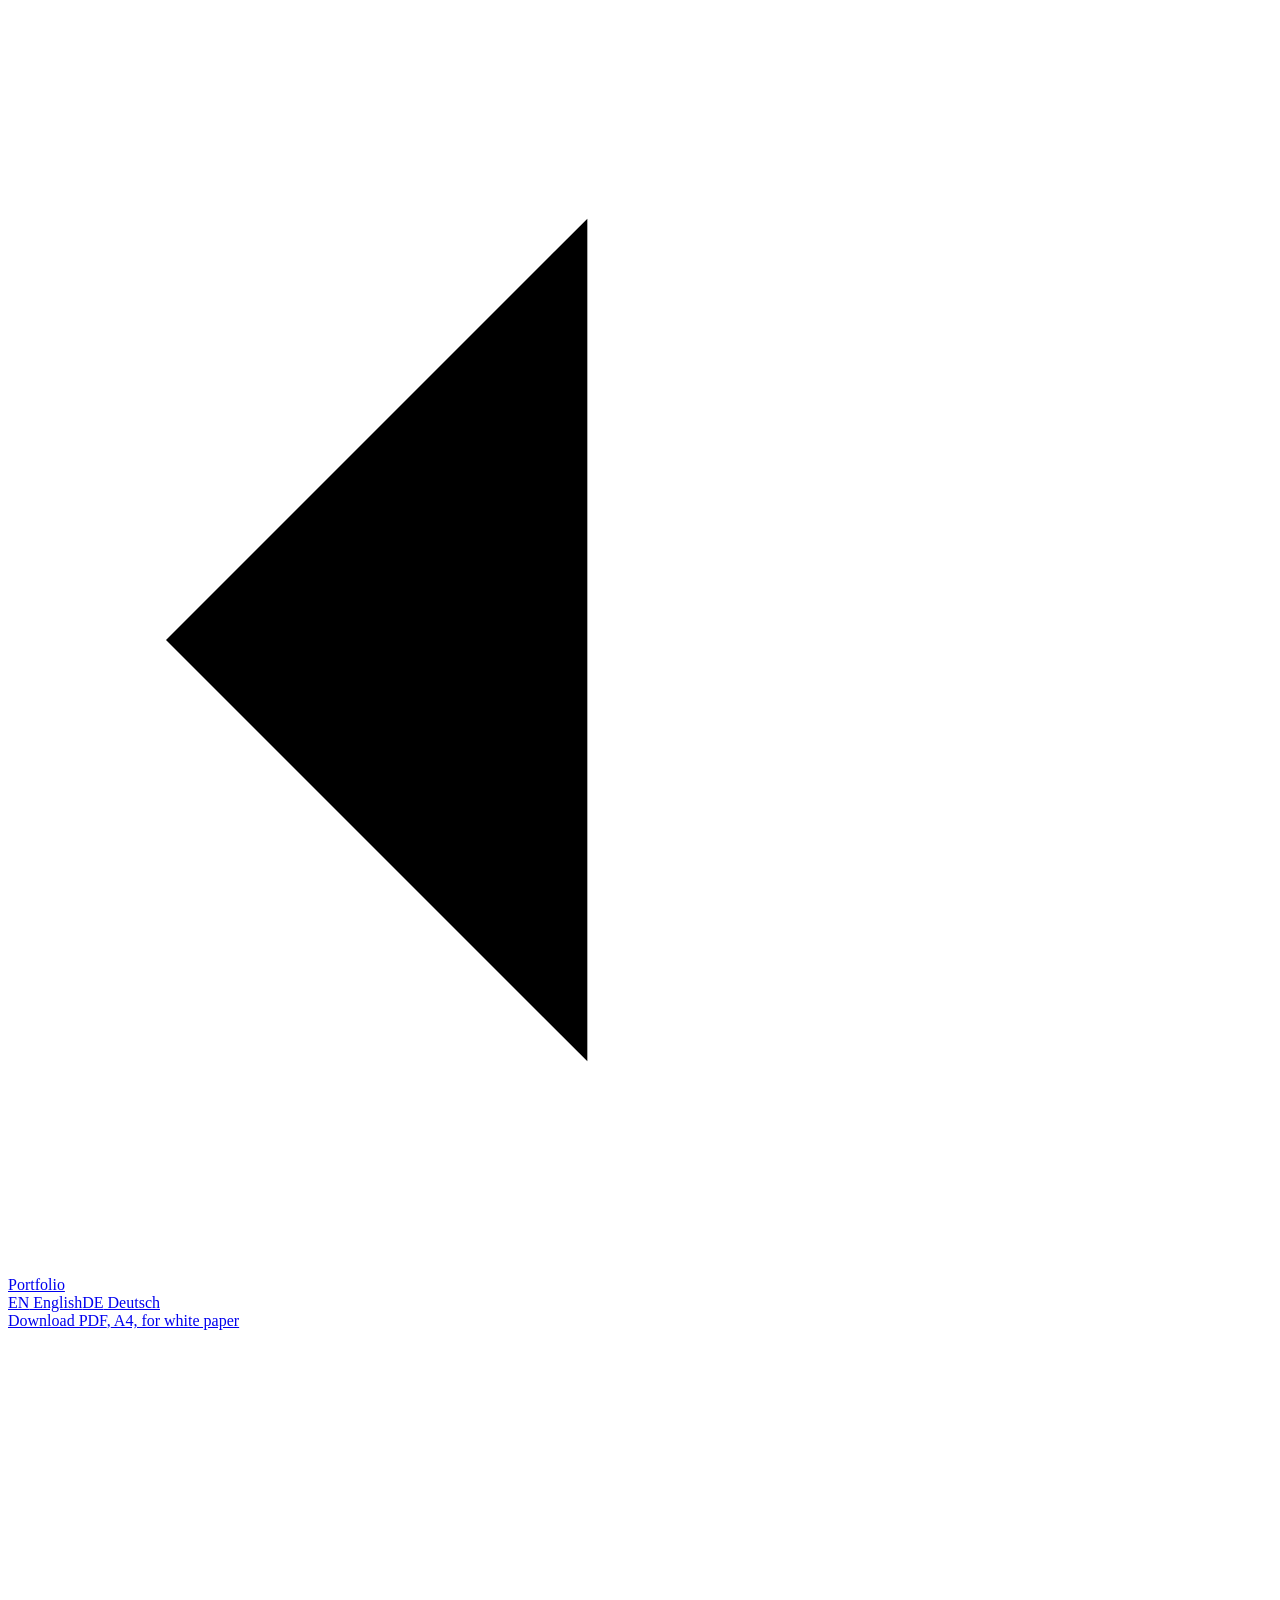
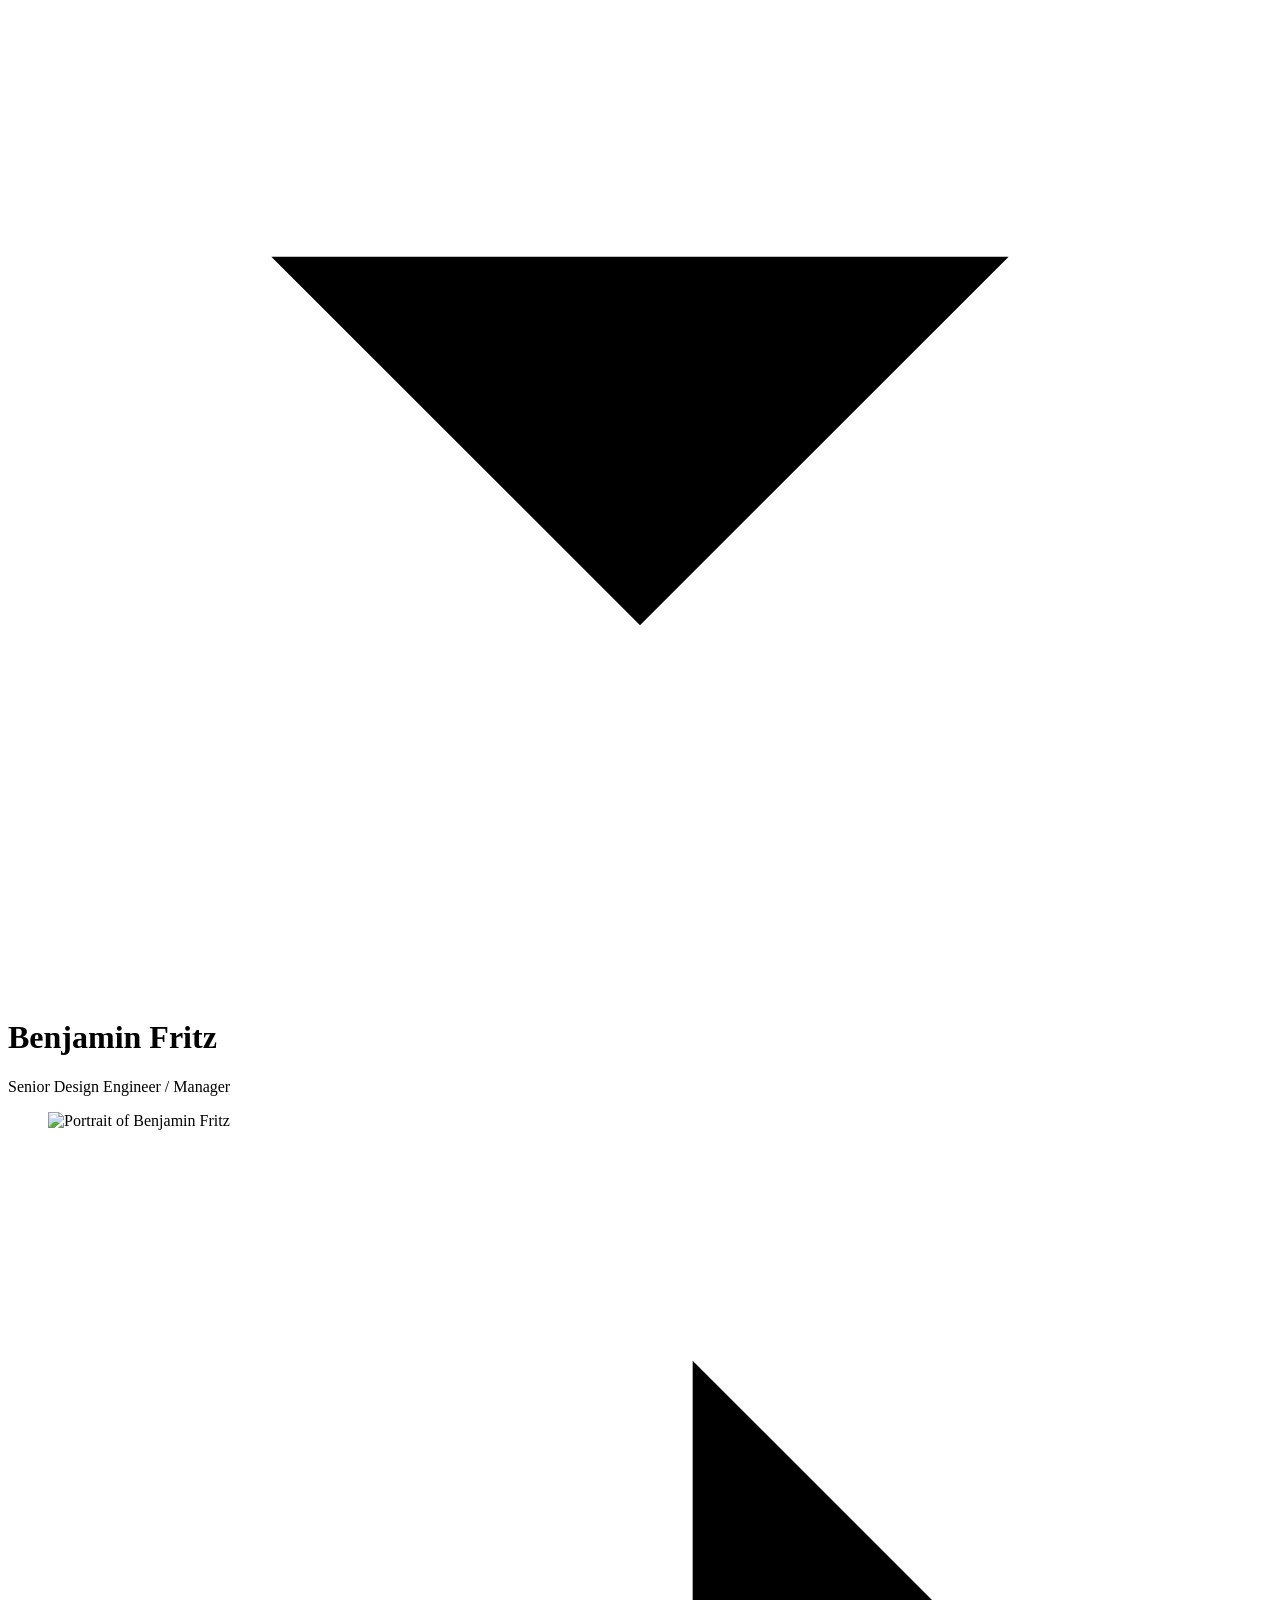
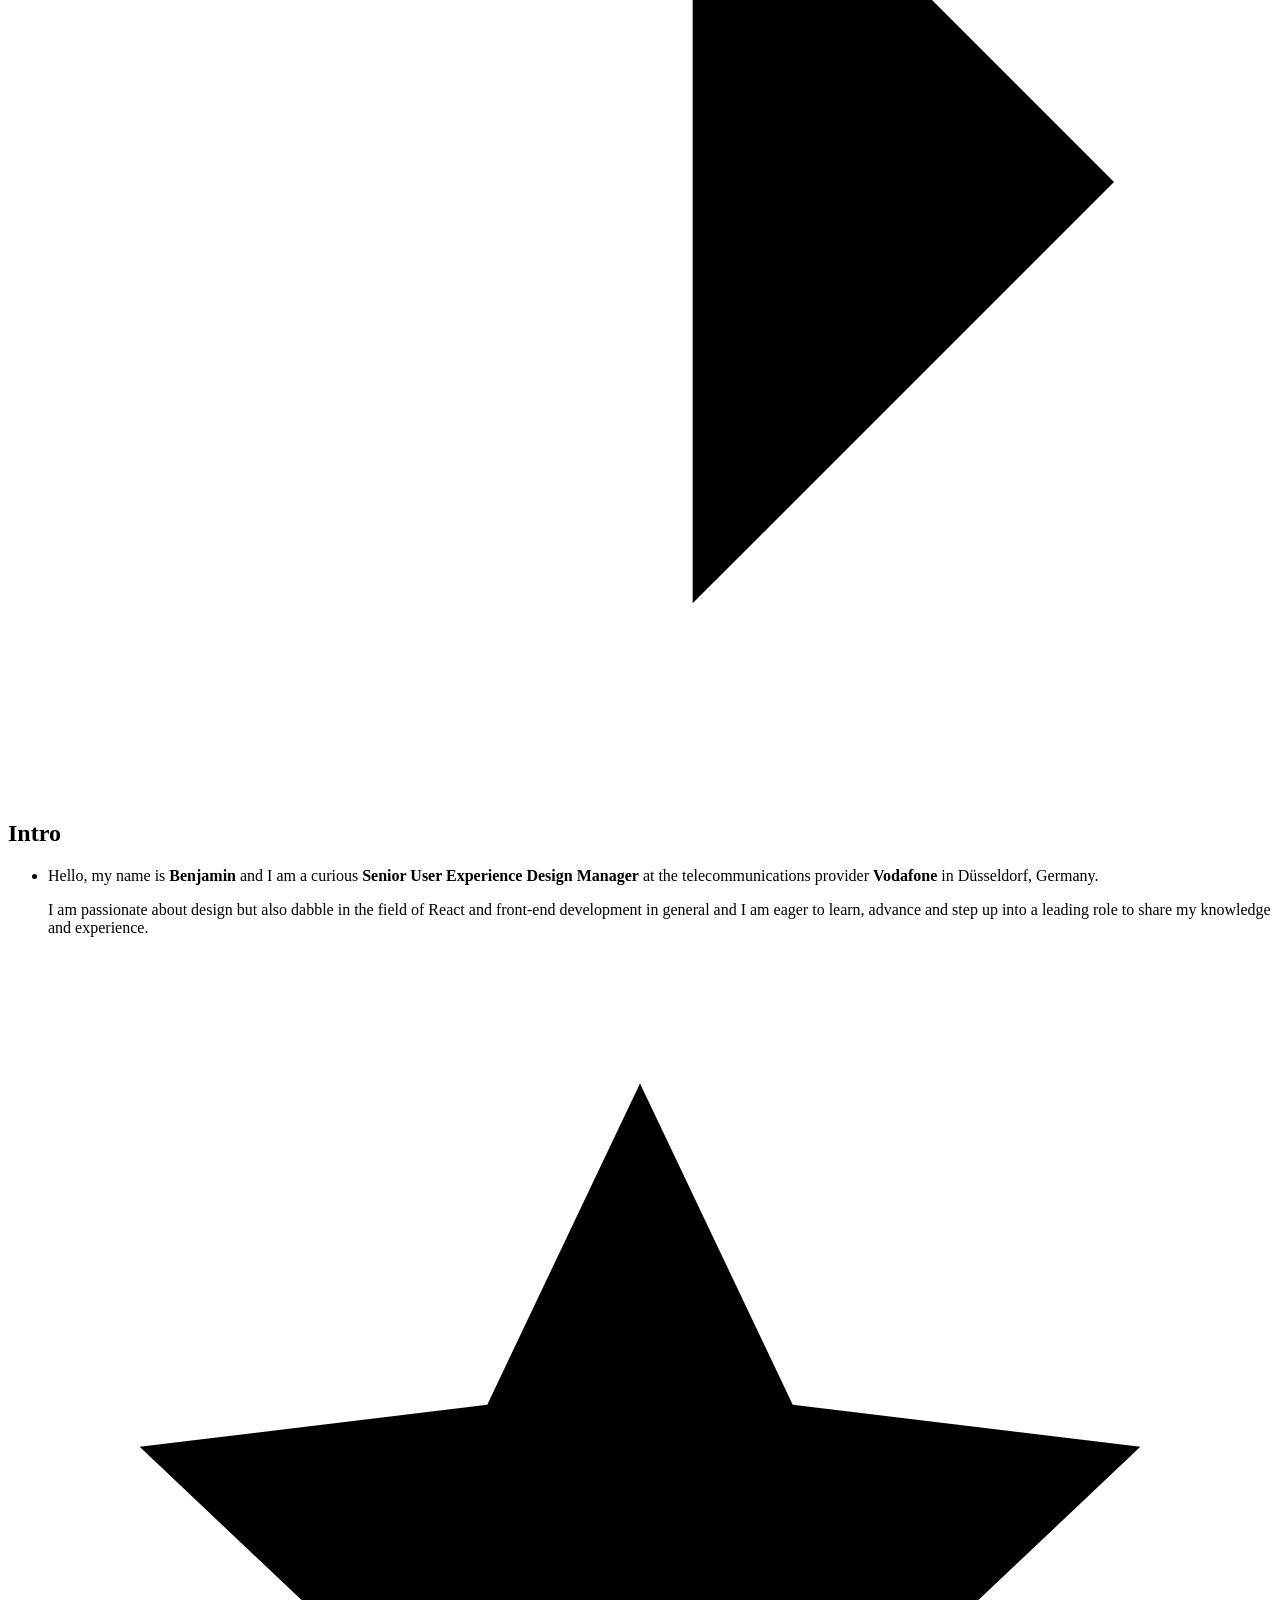
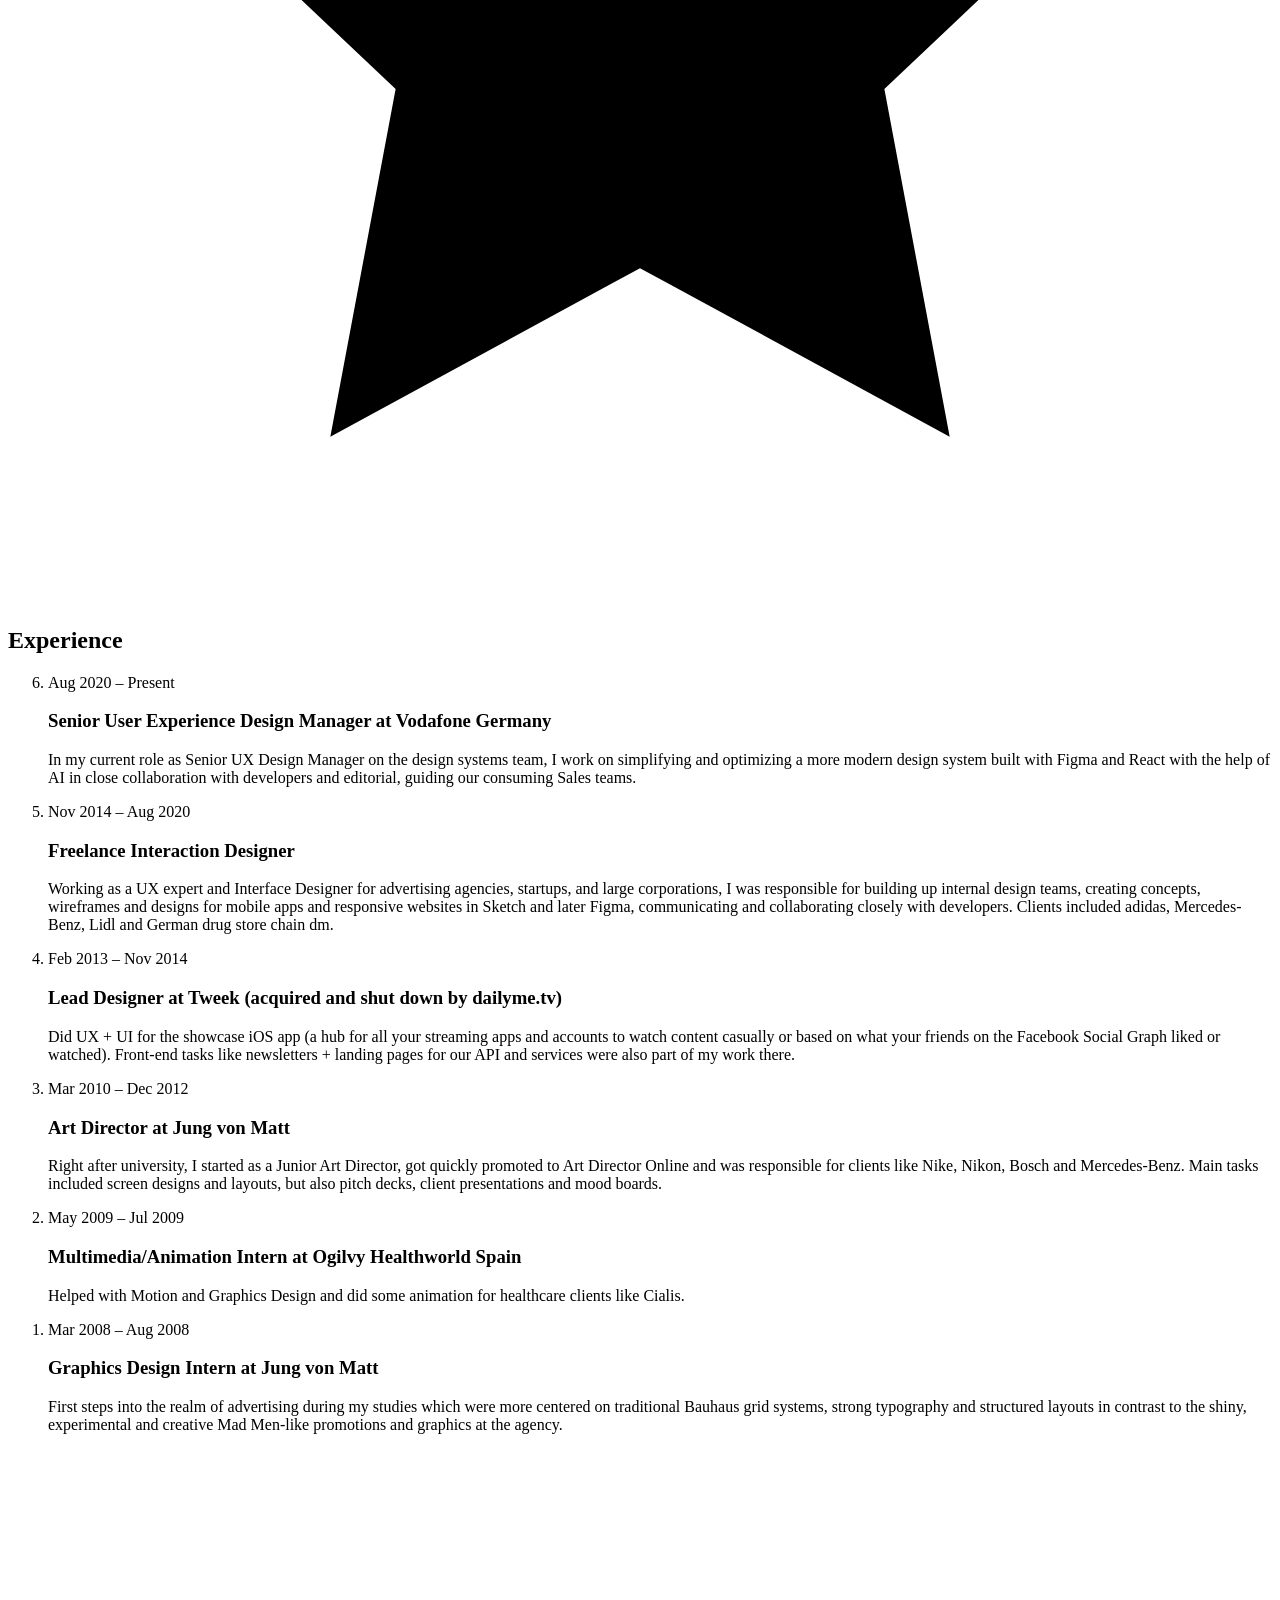
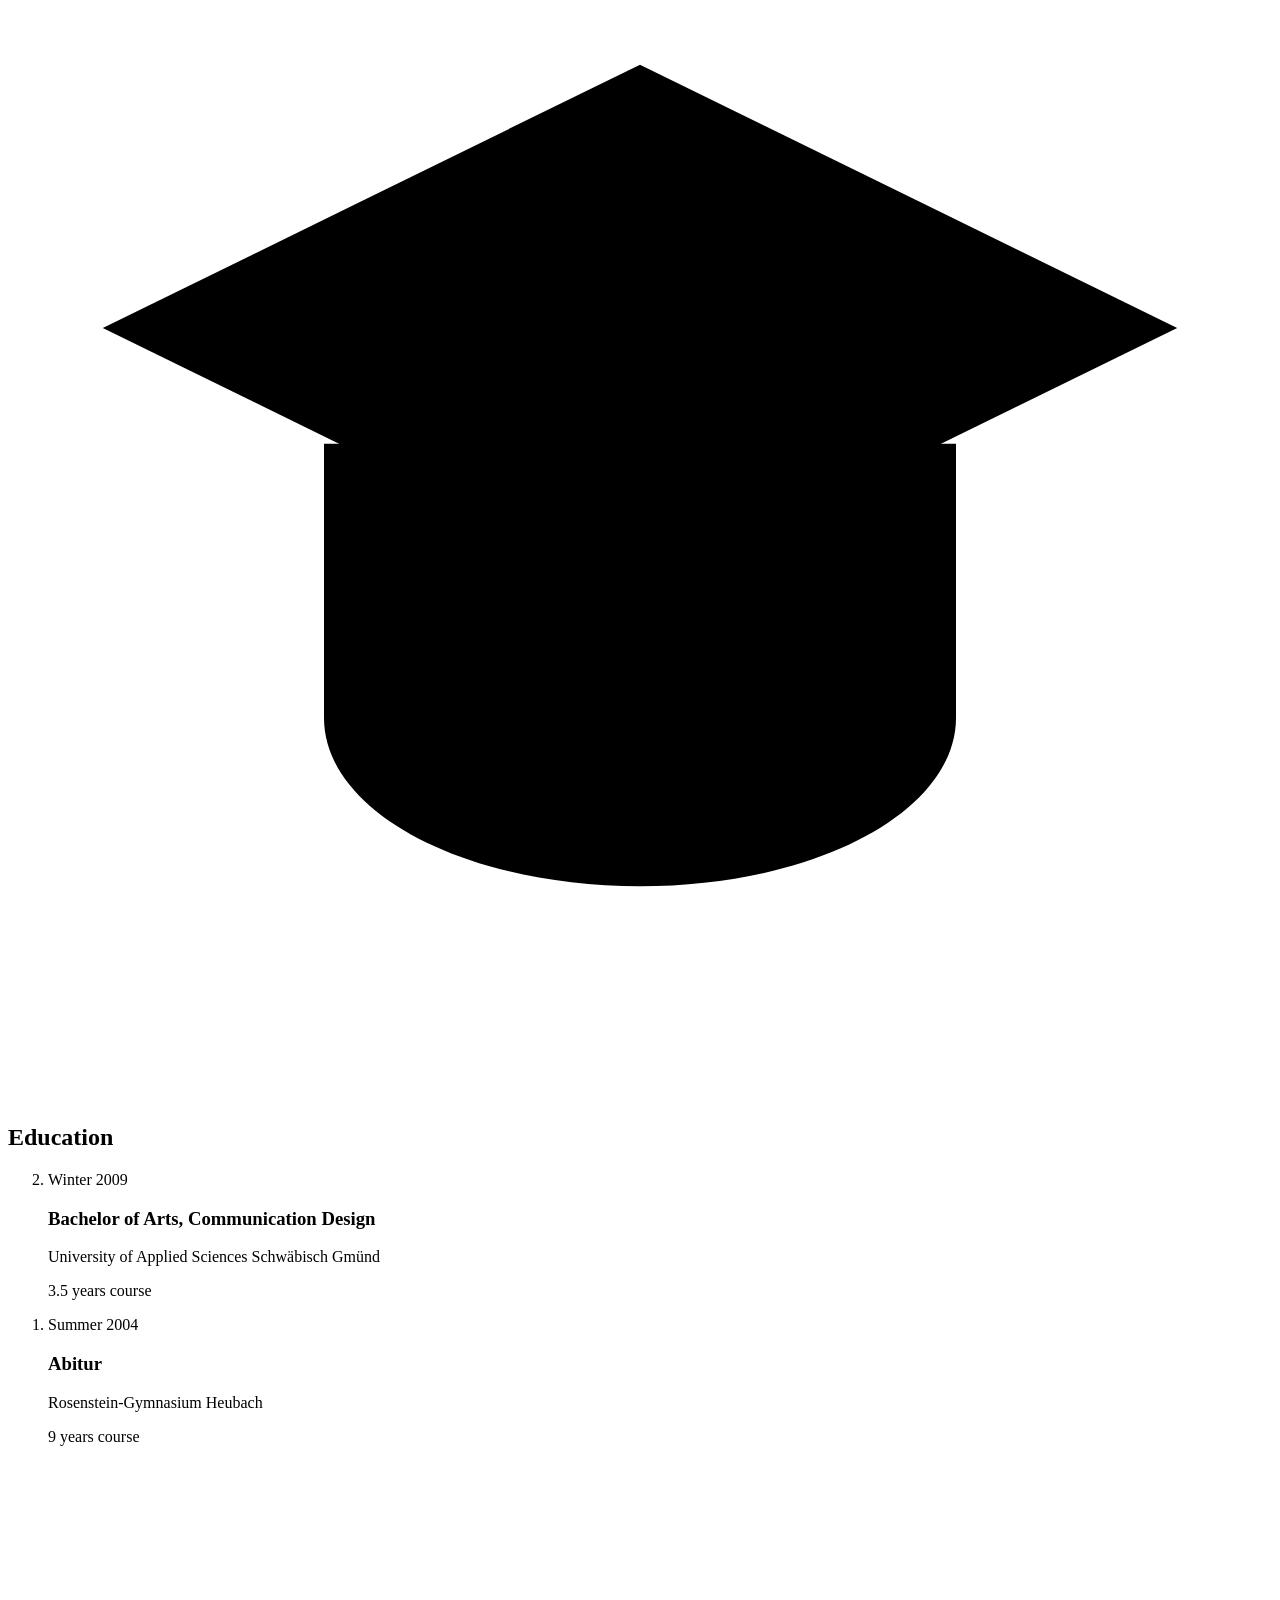
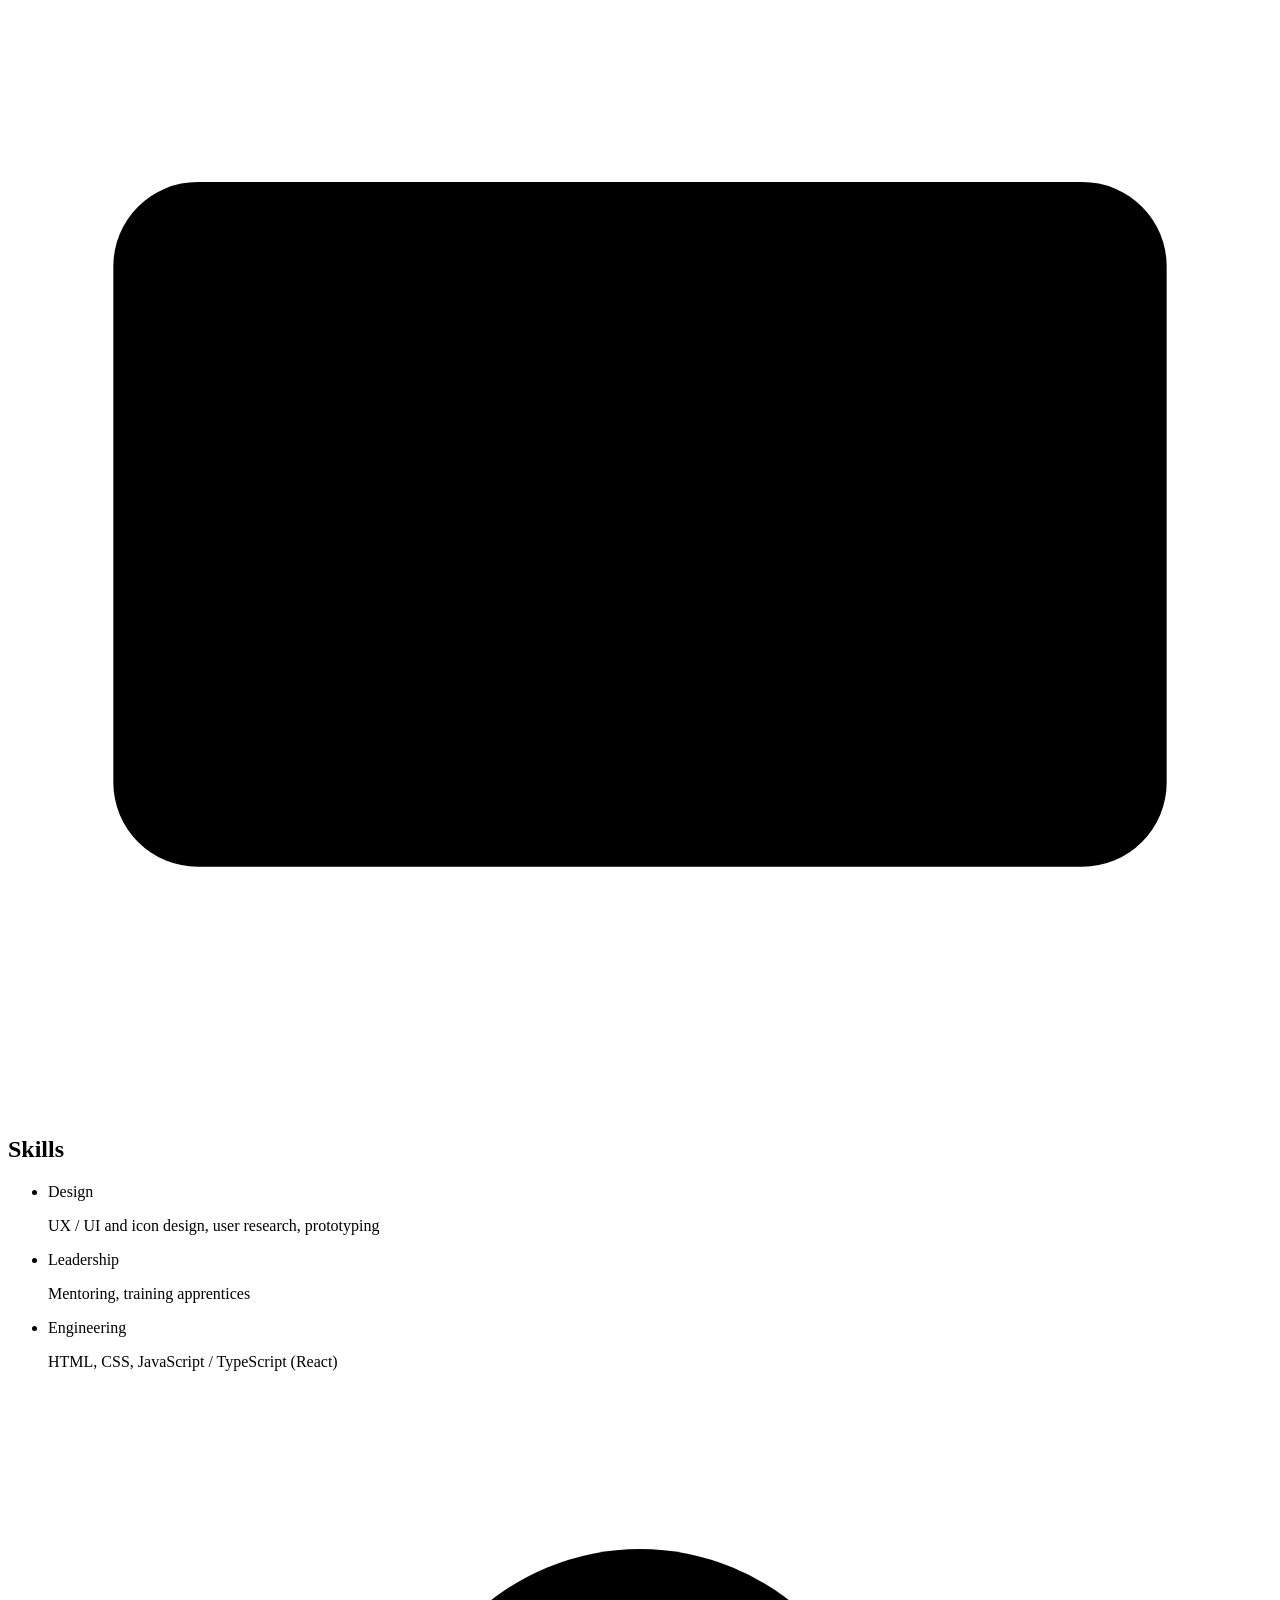
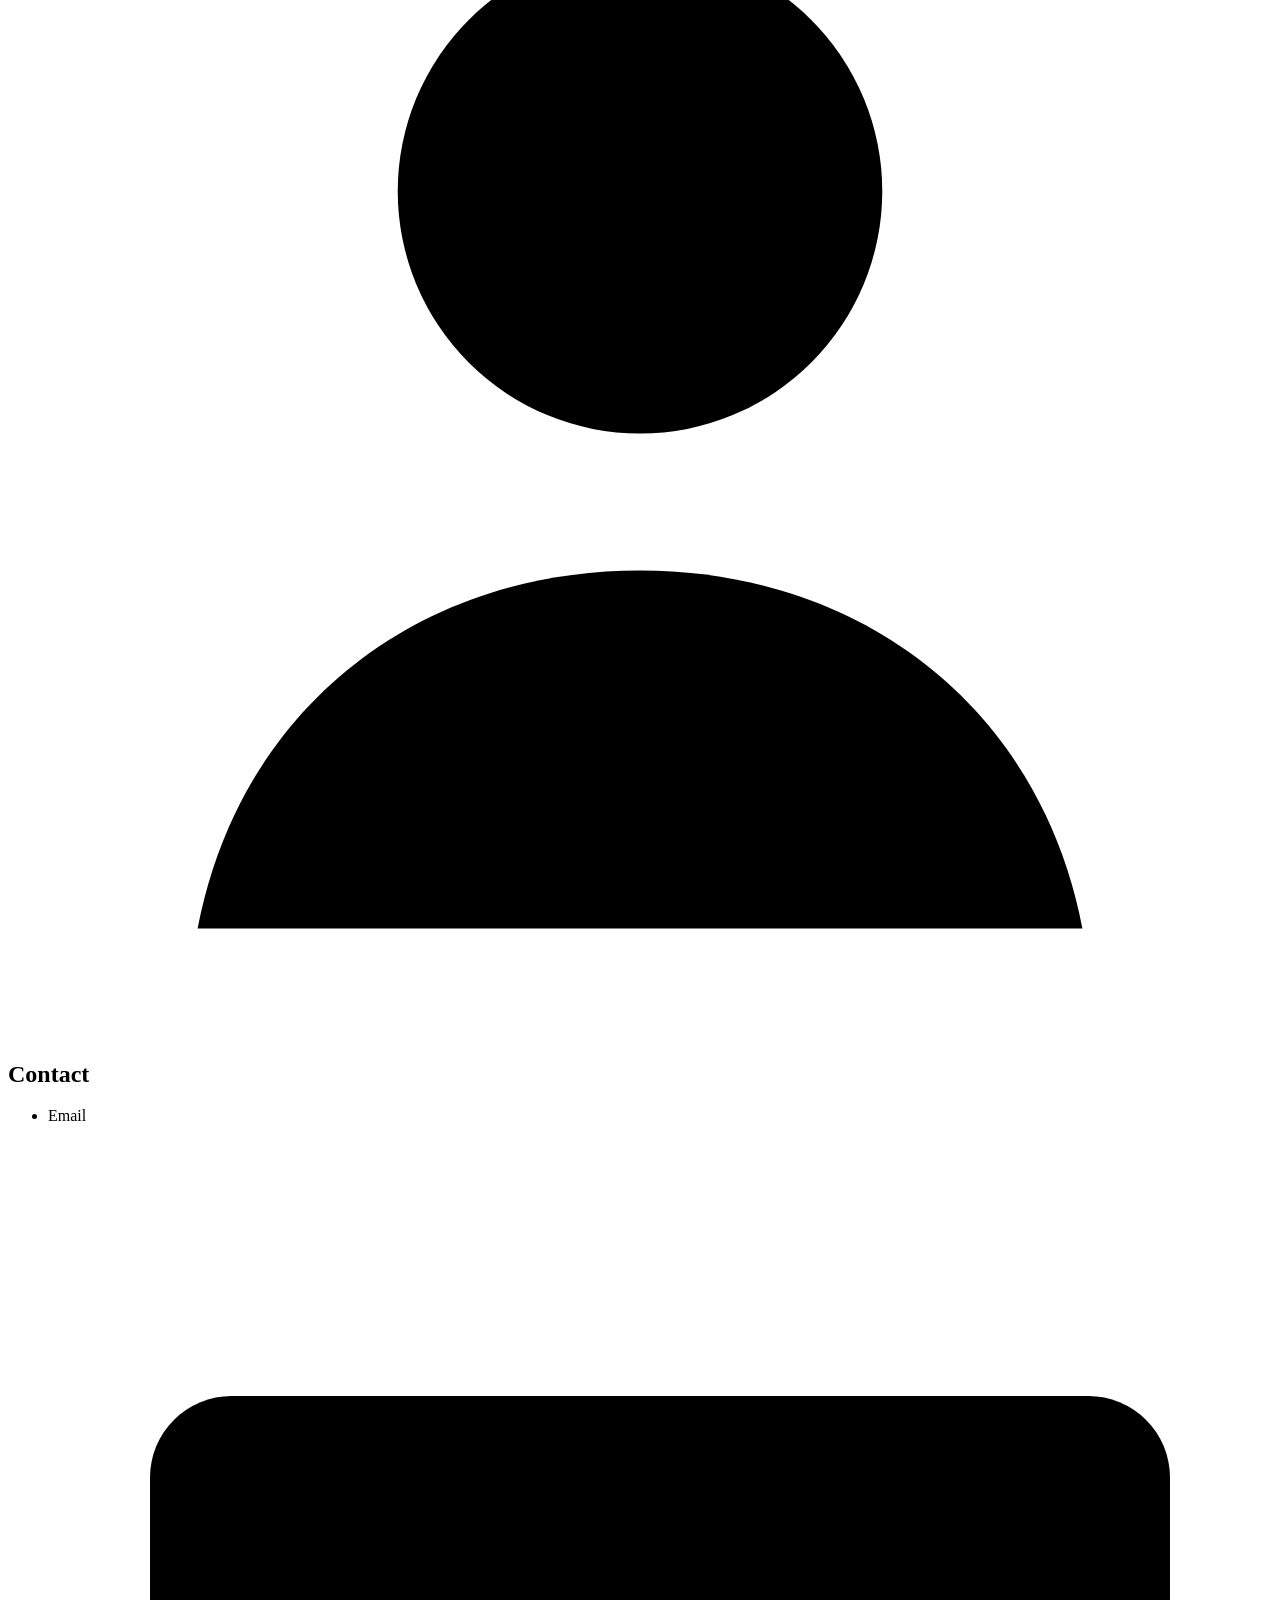
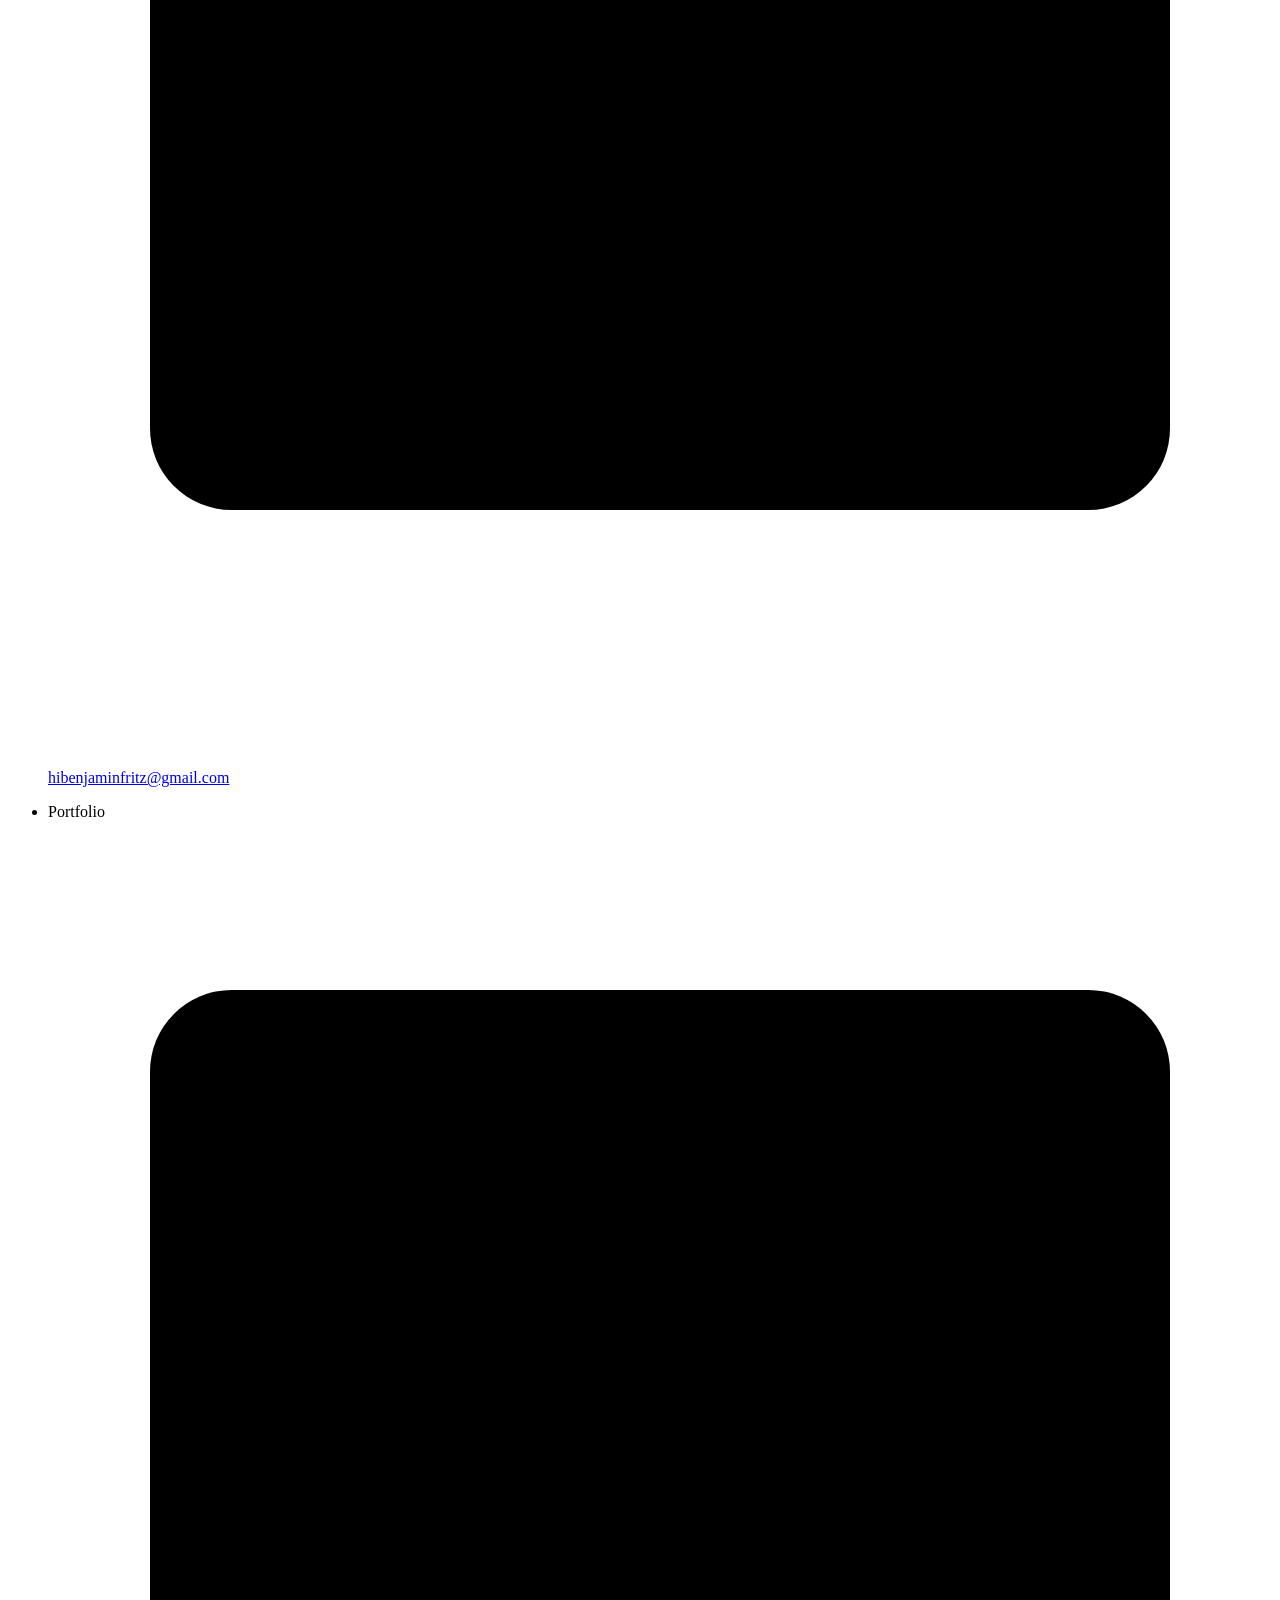
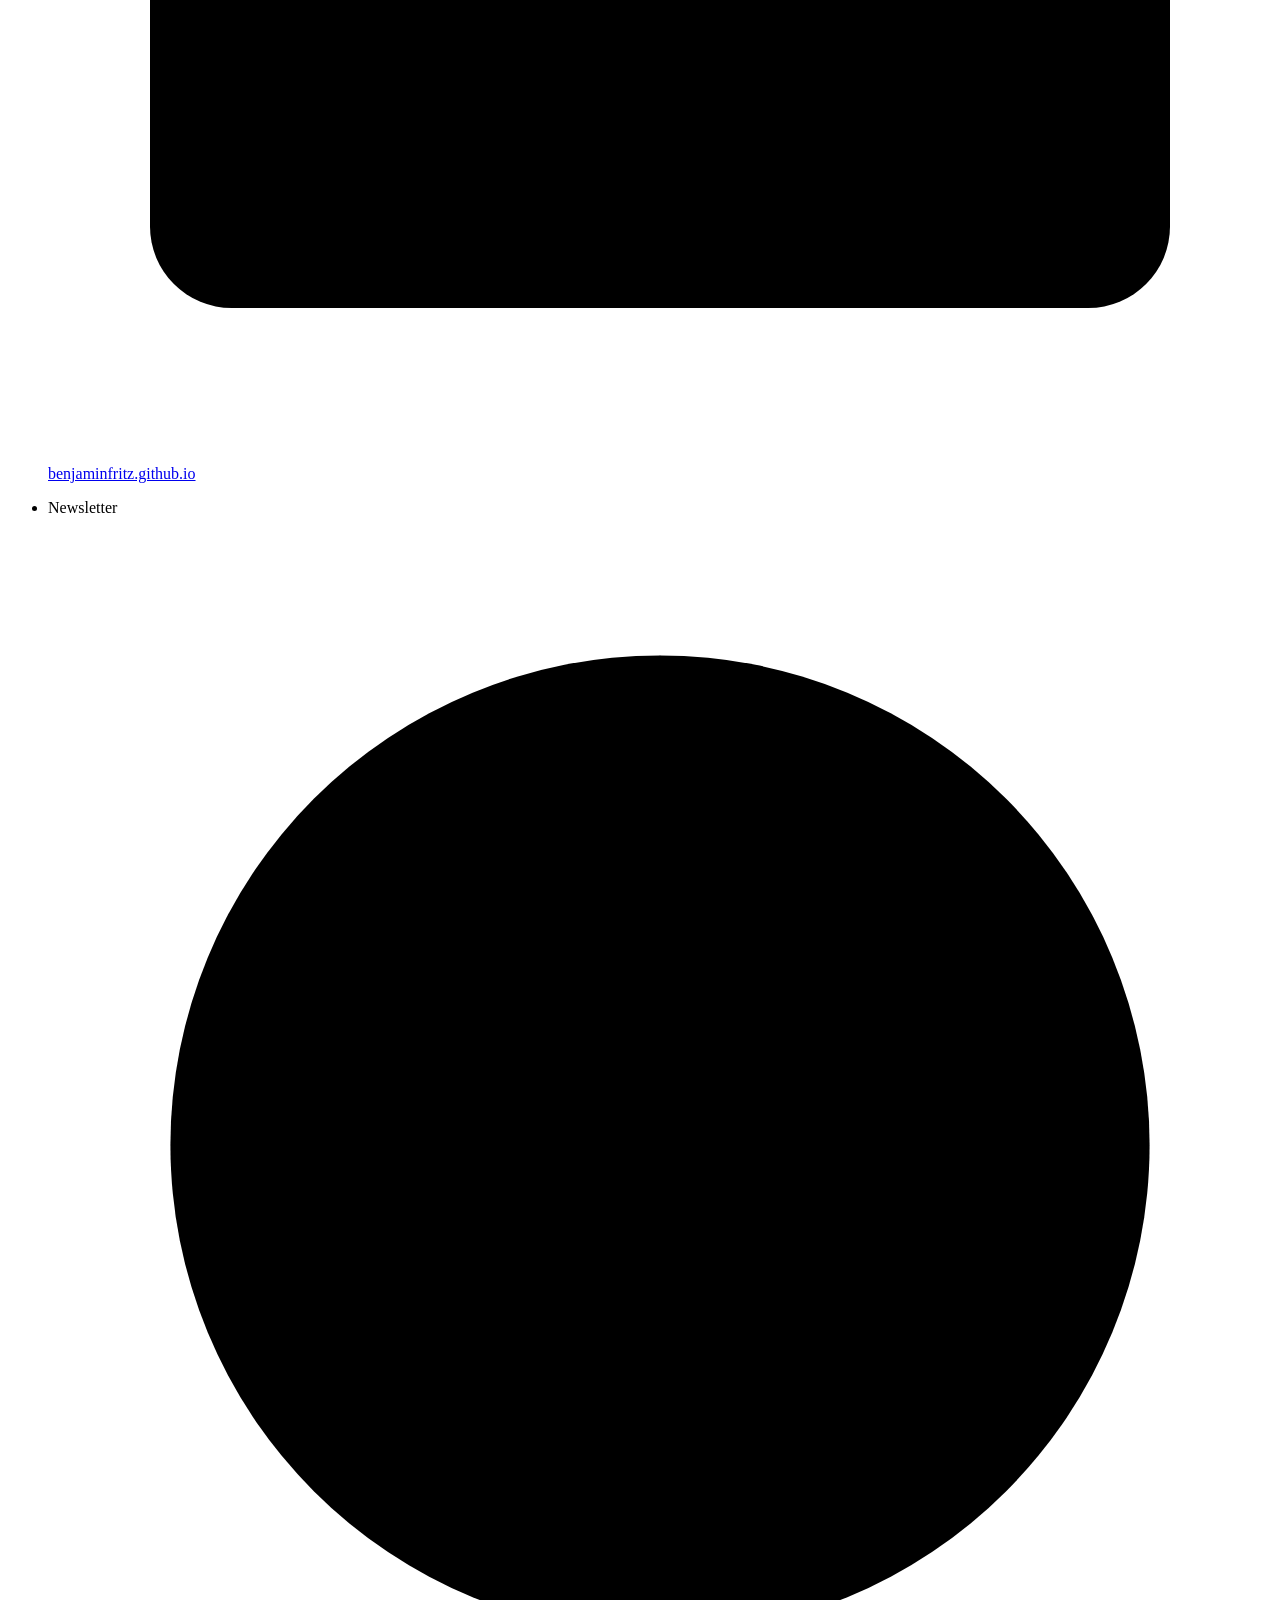
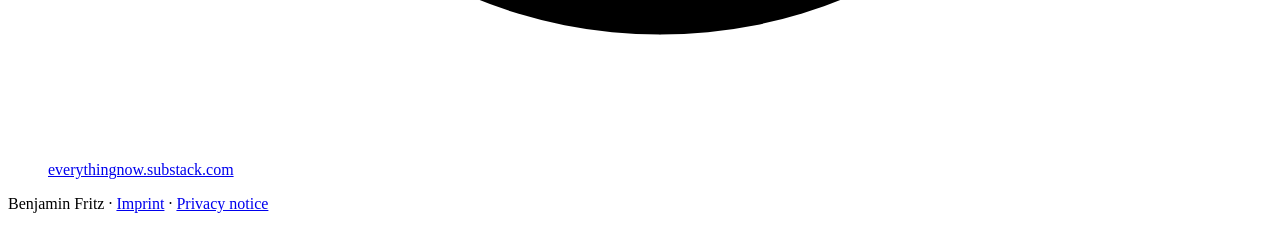
==== cv/index.html @ 84917ca4 "Add a Content-Security-Policy to every page From portfolio 59d4605." ====
<!doctype html>
<html lang="en">
<head>
<meta charset="utf-8">
<meta name="viewport" content="width=device-width, initial-scale=1">
<meta http-equiv="Content-Security-Policy" content="default-src 'self'; style-src 'self' 'unsafe-inline'; img-src 'self' data:; object-src 'none'; base-uri 'self'; form-action 'self'">
<title>Benjamin Fritz, CV</title>
<meta name="description" content="CV of Benjamin Fritz, Senior Design Engineer / Manager.">
<meta name="theme-color" content="#060606">
<link rel="icon" href="../shared/icons/favicon-32.png" sizes="32x32" type="image/png">
<link rel="icon" href="../shared/icons/favicon.svg" type="image/svg+xml">
<link rel="apple-touch-icon" href="../shared/icons/apple-touch-icon.png">
<link rel="preload" href="../shared/fonts/FunnelDisplay.woff2" as="font" type="font/woff2" crossorigin>
<link rel="stylesheet" href="cv.css">
<link rel="alternate" hreflang="en" href="./">
<link rel="alternate" hreflang="de" href="de/">
</head>
<body>
<header>
  <div class="top">
    <a class="back" href="../"><svg class="i" viewBox="0 0 12 12" aria-hidden="true"><path d="M10.5 6h-9M5.5 2l-4 4 4 4"/></svg>Portfolio</a>
    <div class="tools">
      <nav class="lang" aria-label="Language"><a href="./" aria-current="page">EN<span class="sr-only"> English</span></a><a href="de/" hreflang="de" lang="de">DE<span class="sr-only"> Deutsch</span></a></nav>
      <a class="pdf" href="benjamin-fritz-cv.pdf" download="Benjamin-Fritz-CV.pdf" type="application/pdf">Download PDF<span class="pdf-size"><span class="sr-only">,</span> A4, for white paper</span><svg class="i" viewBox="0 0 12 12" aria-hidden="true"><path d="M6 1.5v7M2.5 5l3.5 3.5L9.5 5M1.5 10.5h9"/></svg></a>
    </div>
  </div>
  <div class="head">
    <div>
      <h1>Benjamin Fritz</h1>
      <p class="role">Senior Design Engineer / Manager</p>
    </div>
    <figure class="portrait"><img src="../shared/portrait.jpg" width="1400" height="875" alt="Portrait of Benjamin Fritz"></figure>
  </div>
</header>

<main>
  <section class="sec intro" aria-labelledby="t-intro">
    <h2 id="t-intro"><svg class="i" viewBox="0 0 12 12" aria-hidden="true"><path d="M1.5 6h9M6.5 2l4 4-4 4"/></svg>Intro</h2>
    <ul class="rows" role="list">
      <li><div class="what">
        <p>Hello, my name is <strong>Benjamin</strong> and I am a curious <strong>Senior User Experience Design Manager</strong> at the telecommunications provider <strong>Vodafone</strong> in Düsseldorf, Germany.</p>
        <p>I am passionate about design but also dabble in the field of React and front-end development in general and I am eager to learn, advance and step up into a leading role to share my knowledge and experience.</p>
      </div></li>
    </ul>
  </section>

  <section class="sec" aria-labelledby="t-exp">
    <h2 id="t-exp"><svg class="i" viewBox="0 0 12 12" aria-hidden="true"><path d="M6 1.2l1.45 3.05 3.3.4-2.43 2.3.62 3.3L6 8.65 3.06 10.25l.62-3.3L1.25 4.65l3.3-.4z"/></svg>Experience</h2>
    <ol class="rows" role="list" reversed>
      <li>
        <p class="when"><time datetime="2020-08">Aug 2020</time> – Present</p>
        <div class="what">
          <h3>Senior User Experience Design Manager <span class="at">at Vodafone Germany</span></h3>
          <p>In my current role as Senior UX Design Manager on the design systems team, I work on simplifying and optimizing a more modern design system built with Figma and React with the help of AI in close collaboration with developers and editorial, guiding our consuming Sales teams.</p>
        </div>
      </li>
      <li>
        <p class="when"><time datetime="2014-11">Nov 2014</time> – <time datetime="2020-08">Aug 2020</time></p>
        <div class="what">
          <h3>Freelance Interaction Designer</h3>
          <p>Working as a UX expert and Interface Designer for advertising agencies, startups, and large corporations, I was responsible for building up internal design teams, creating concepts, wireframes and designs for mobile apps and responsive websites in Sketch and later Figma, communicating and collaborating closely with developers. Clients included adidas, Mercedes-Benz, Lidl and German drug store chain dm.</p>
        </div>
      </li>
      <li>
        <p class="when"><time datetime="2013-02">Feb 2013</time> – <time datetime="2014-11">Nov 2014</time></p>
        <div class="what">
          <h3>Lead Designer <span class="at">at Tweek (acquired and shut down by dailyme.tv)</span></h3>
          <p>Did UX + UI for the showcase iOS app (a hub for all your streaming apps and accounts to watch content casually or based on what your friends on the Facebook Social Graph liked or watched). Front-end tasks like newsletters + landing pages for our API and services were also part of my work there.</p>
        </div>
      </li>
      <li>
        <p class="when"><time datetime="2010-03">Mar 2010</time> – <time datetime="2012-12">Dec 2012</time></p>
        <div class="what">
          <h3>Art Director <span class="at">at Jung von Matt</span></h3>
          <p>Right after university, I started as a Junior Art Director, got quickly promoted to Art Director Online and was responsible for clients like Nike, Nikon, Bosch and Mercedes-Benz. Main tasks included screen designs and layouts, but also pitch decks, client presentations and mood boards.</p>
        </div>
      </li>
      <li>
        <p class="when"><time datetime="2009-05">May 2009</time> – <time datetime="2009-07">Jul 2009</time></p>
        <div class="what">
          <h3>Multimedia/Animation Intern <span class="at">at Ogilvy Healthworld Spain</span></h3>
          <p>Helped with Motion and Graphics Design and did some animation for healthcare clients like Cialis.</p>
        </div>
      </li>
      <li>
        <p class="when"><time datetime="2008-03">Mar 2008</time> – <time datetime="2008-08">Aug 2008</time></p>
        <div class="what">
          <h3>Graphics Design Intern <span class="at">at Jung von Matt</span></h3>
          <p>First steps into the realm of advertising during my studies which were more centered on traditional Bauhaus grid systems, strong typography and structured layouts in contrast to the shiny, experimental and creative Mad Men-like promotions and graphics at the agency.</p>
        </div>
      </li>
    </ol>
  </section>

  <section class="sec" aria-labelledby="t-edu">
    <h2 id="t-edu"><svg class="i" viewBox="0 0 12 12" aria-hidden="true"><path d="M.9 4.5L6 2l5.1 2.5L6 7z"/><path d="M3 5.6v2.6c0 .9 1.35 1.6 3 1.6s3-.7 3-1.6V5.6M11.1 4.5v3"/></svg>Education</h2>
    <ol class="rows" role="list" reversed>
      <li>
        <p class="when"><time datetime="2009">Winter 2009</time></p>
        <div class="what">
          <h3>Bachelor of Arts, Communication Design</h3>
          <p>University of Applied Sciences Schwäbisch Gmünd</p>
          <p class="note">3.5 years course</p>
        </div>
      </li>
      <li>
        <p class="when"><time datetime="2004">Summer 2004</time></p>
        <div class="what">
          <h3 lang="de">Abitur</h3>
          <p>Rosenstein-Gymnasium Heubach</p>
          <p class="note">9 years course</p>
        </div>
      </li>
    </ol>
  </section>

  <section class="sec" aria-labelledby="t-skills">
    <h2 id="t-skills"><svg class="i" viewBox="0 0 12 12" aria-hidden="true"><rect x="1" y="3" width="10" height="6.5" rx=".8"/><path d="M3 5h.01M5 5h.01M7 5h.01M9 5h.01M4 7.4h4"/></svg>Skills</h2>
    <ul class="rows" role="list">
      <li><p class="when">Design</p><p class="what">UX / UI and icon design, user research, prototyping</p></li>
      <li><p class="when">Leadership</p><p class="what">Mentoring, training apprentices</p></li>
      <li><p class="when">Engineering</p><p class="what">HTML, CSS, JavaScript / TypeScript (React)</p></li>
    </ul>
  </section>

  <section class="sec contact" aria-labelledby="t-contact">
    <h2 id="t-contact"><svg class="i" viewBox="0 0 12 12" aria-hidden="true"><circle cx="6" cy="3.8" r="2.3"/><path d="M1.8 10.8c.4-2.1 2.1-3.4 4.2-3.4s3.8 1.3 4.2 3.4"/></svg>Contact</h2>
    <ul class="rows" role="list">
      <li><p class="when">Email</p><p class="what"><a href="mailto:hibenjaminfritz@gmail.com"><svg class="i" viewBox="0 0 12 12" aria-hidden="true"><rect x="1" y="2.5" width="10" height="7" rx=".8"/><path d="M1.4 3.1L6 6.6l4.6-3.5"/></svg>hibenjaminfritz@gmail.com</a></p></li>
      <li><p class="when">Portfolio</p><p class="what"><a href="https://benjaminfritz.github.io/" rel="me"><svg class="i" viewBox="0 0 12 12" aria-hidden="true"><rect x="1" y="1.5" width="10" height="9" rx=".8"/><path d="M1 4h10M3 2.75h.01M4.5 2.75h.01"/></svg>benjaminfritz.github.io</a></p></li>
      <li><p class="when">Newsletter</p><p class="what"><a href="https://everythingnow.substack.com" rel="me noopener"><svg class="i" viewBox="0 0 12 12" aria-hidden="true"><circle cx="6" cy="6" r="4.8"/><path d="M1.2 6h9.6M6 1.2c1.4 1.4 2 3 2 4.8s-.6 3.4-2 4.8M6 1.2C4.6 2.6 4 4.2 4 6s.6 3.4 2 4.8"/></svg>everythingnow.substack.com</a></p></li>
    </ul>
  </section>
</main>

<footer class="end"><p>Benjamin Fritz · <a href="../#imprint">Imprint</a> · <a href="../#privacy">Privacy notice</a></p></footer>
</body>
</html>
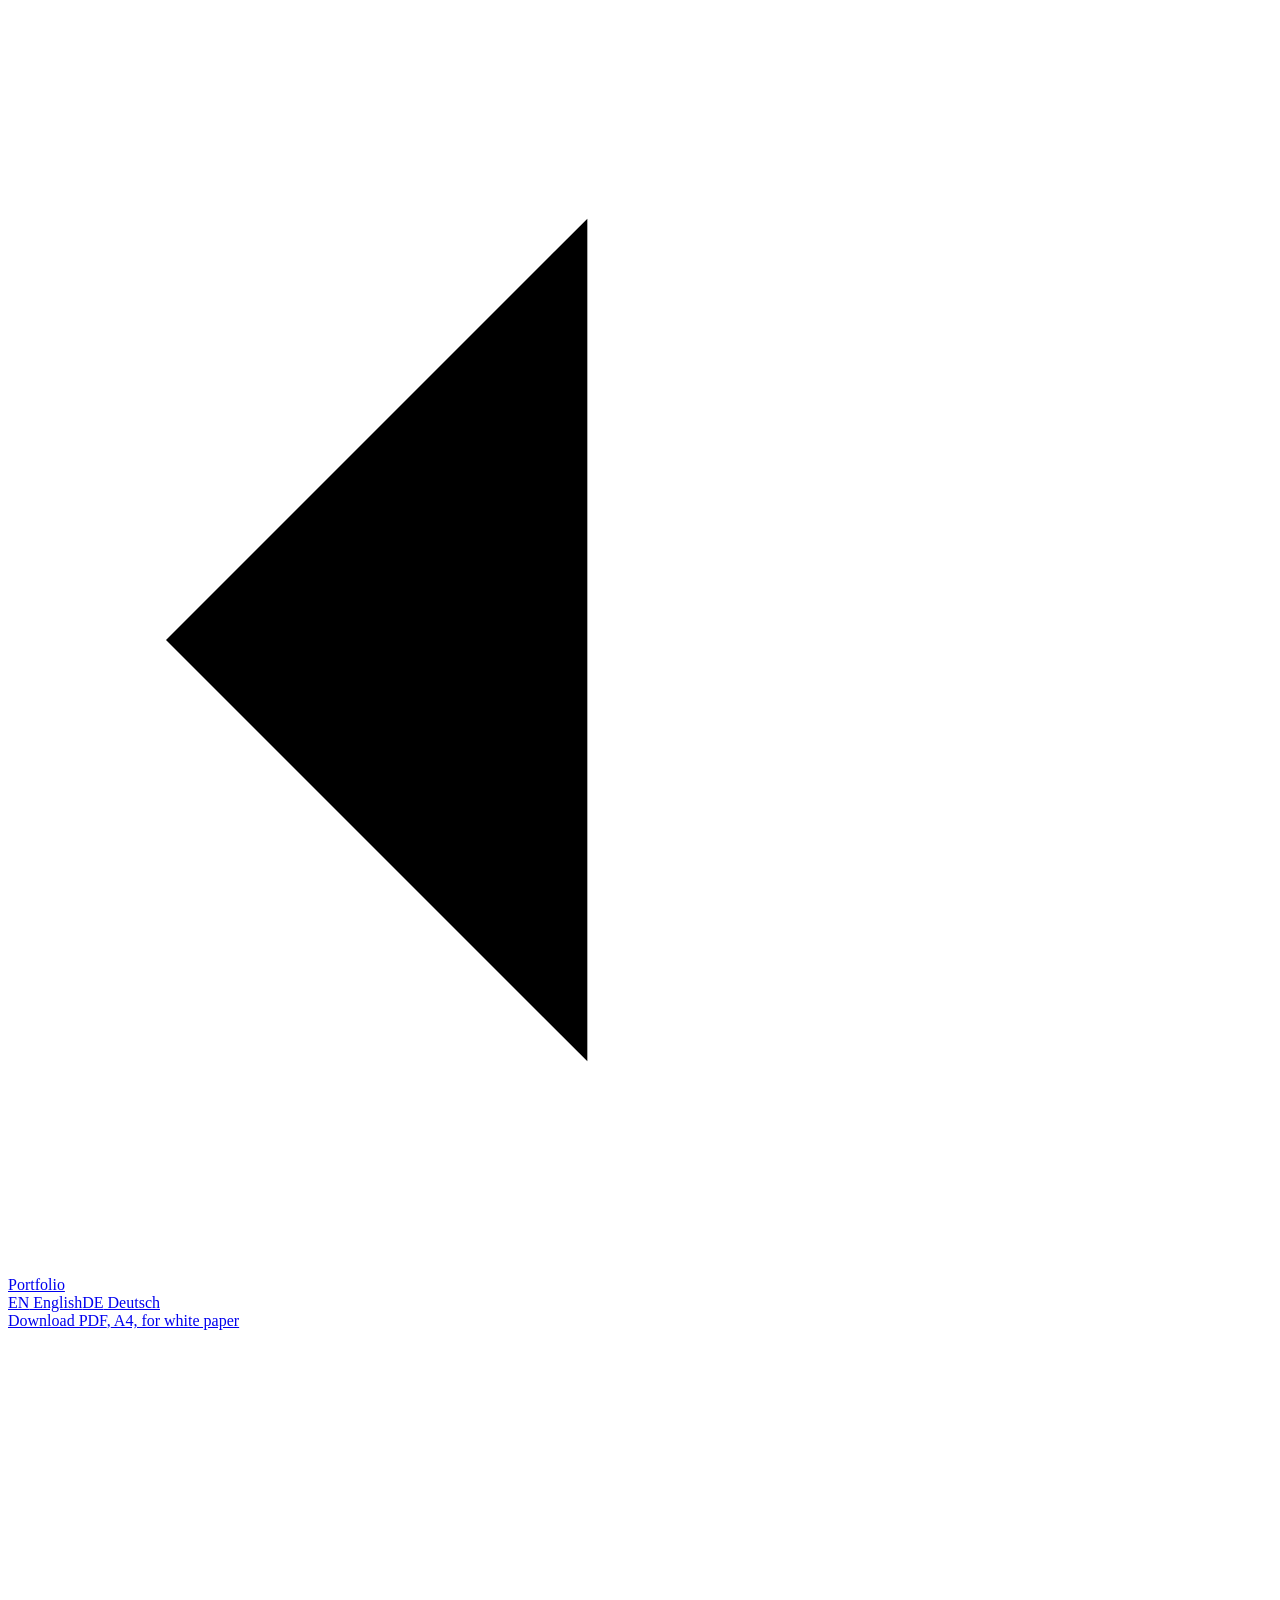
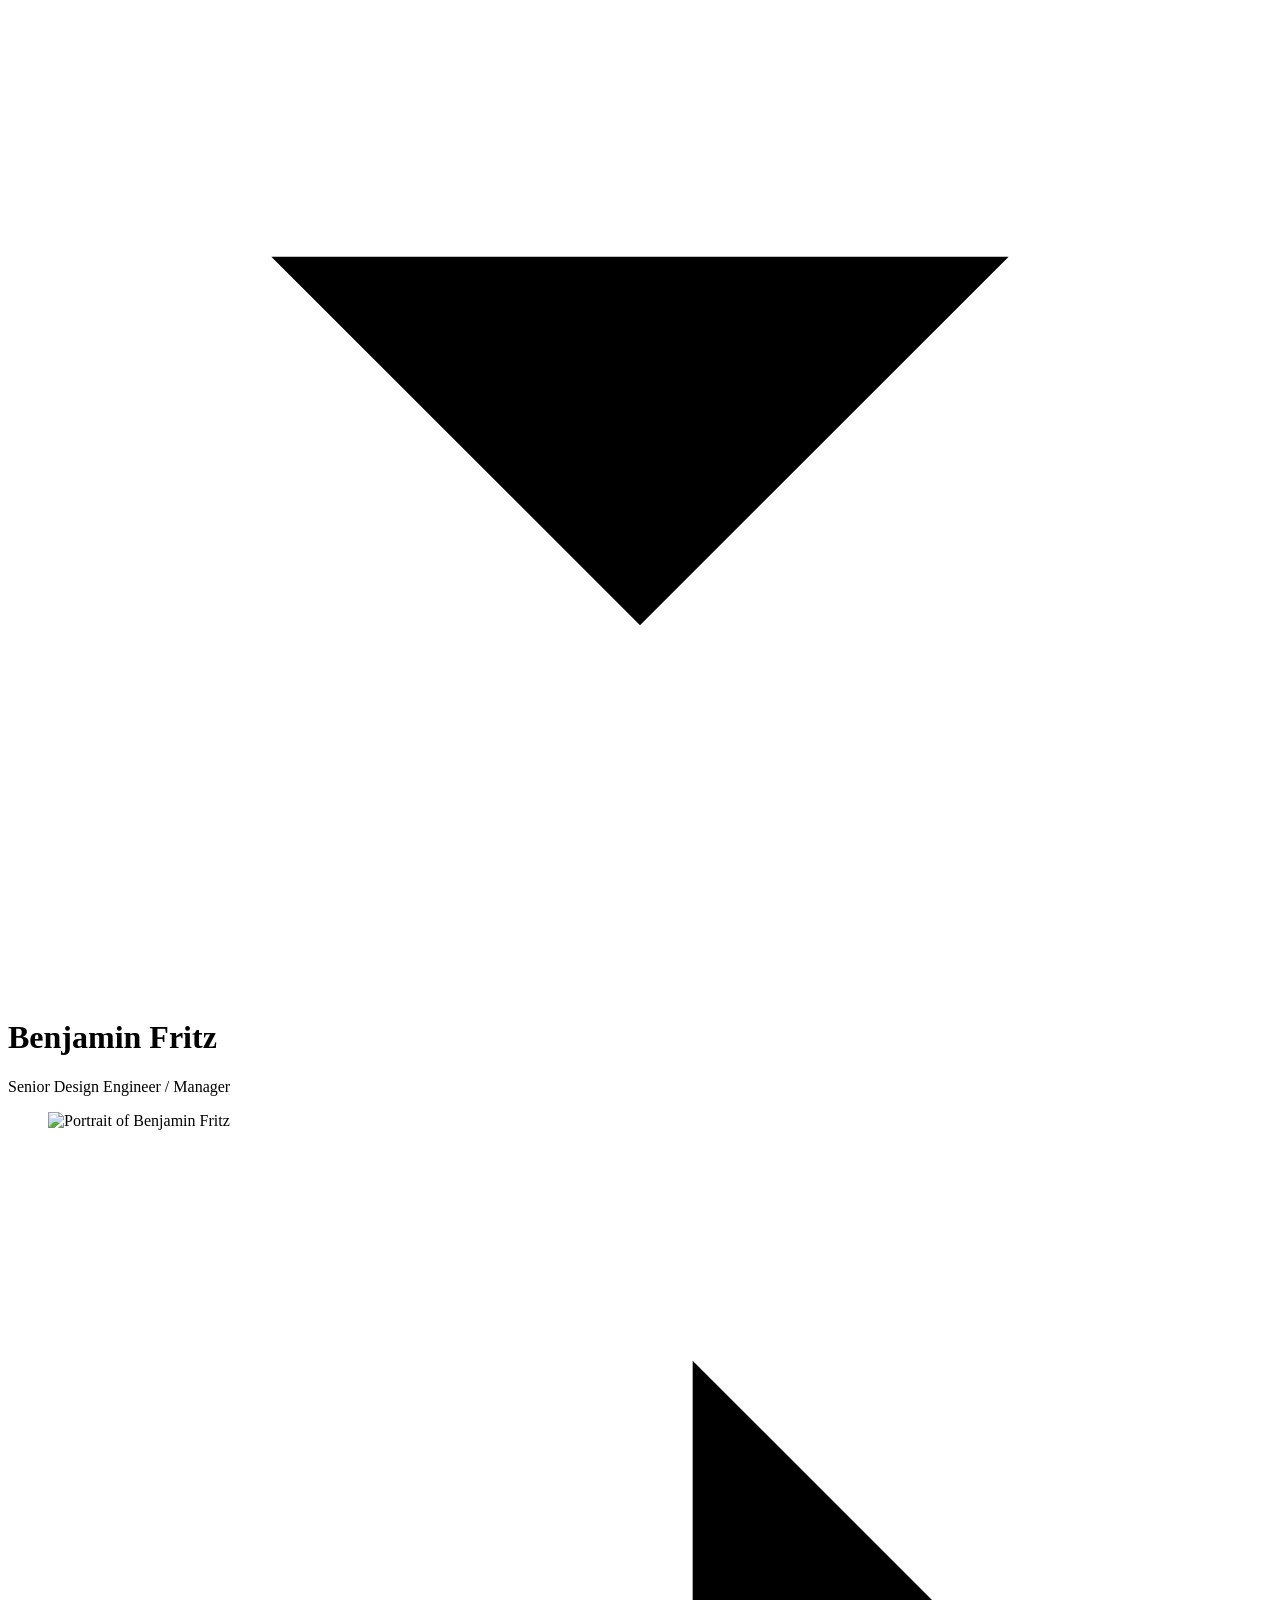
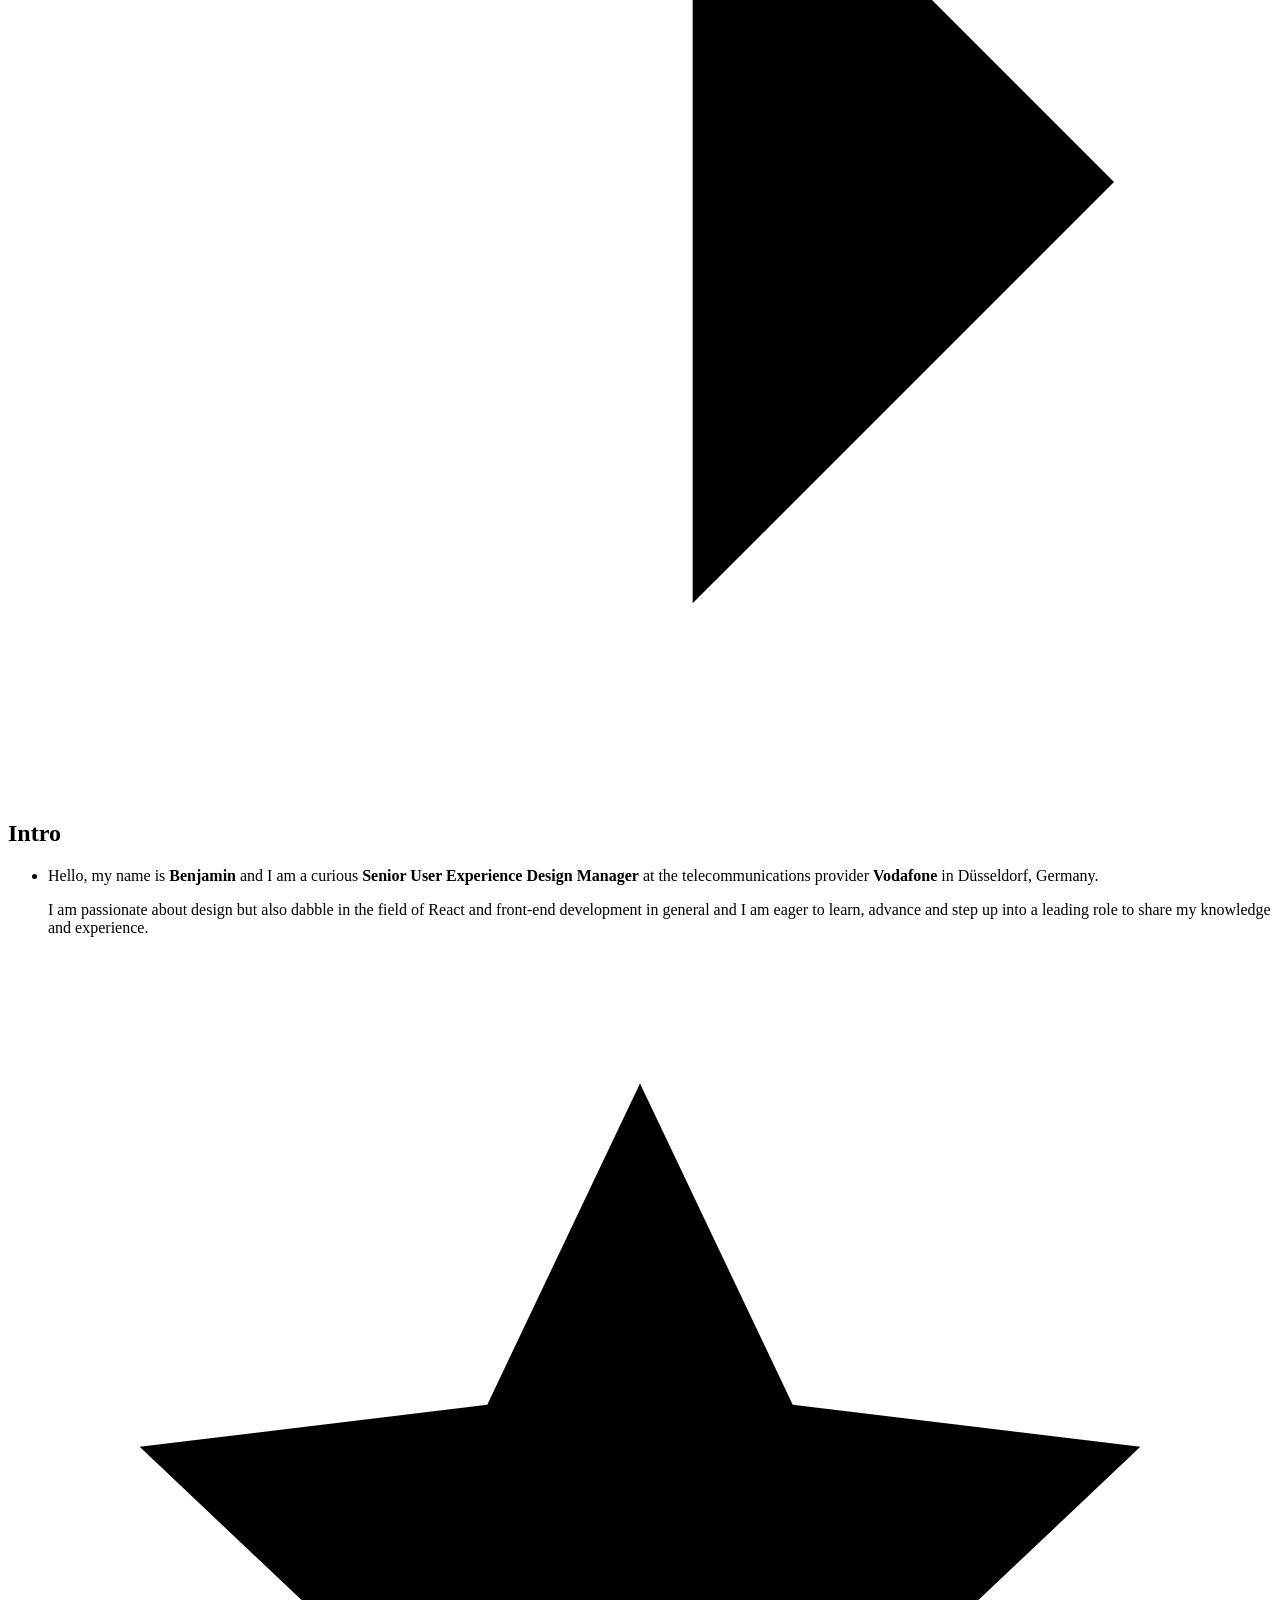
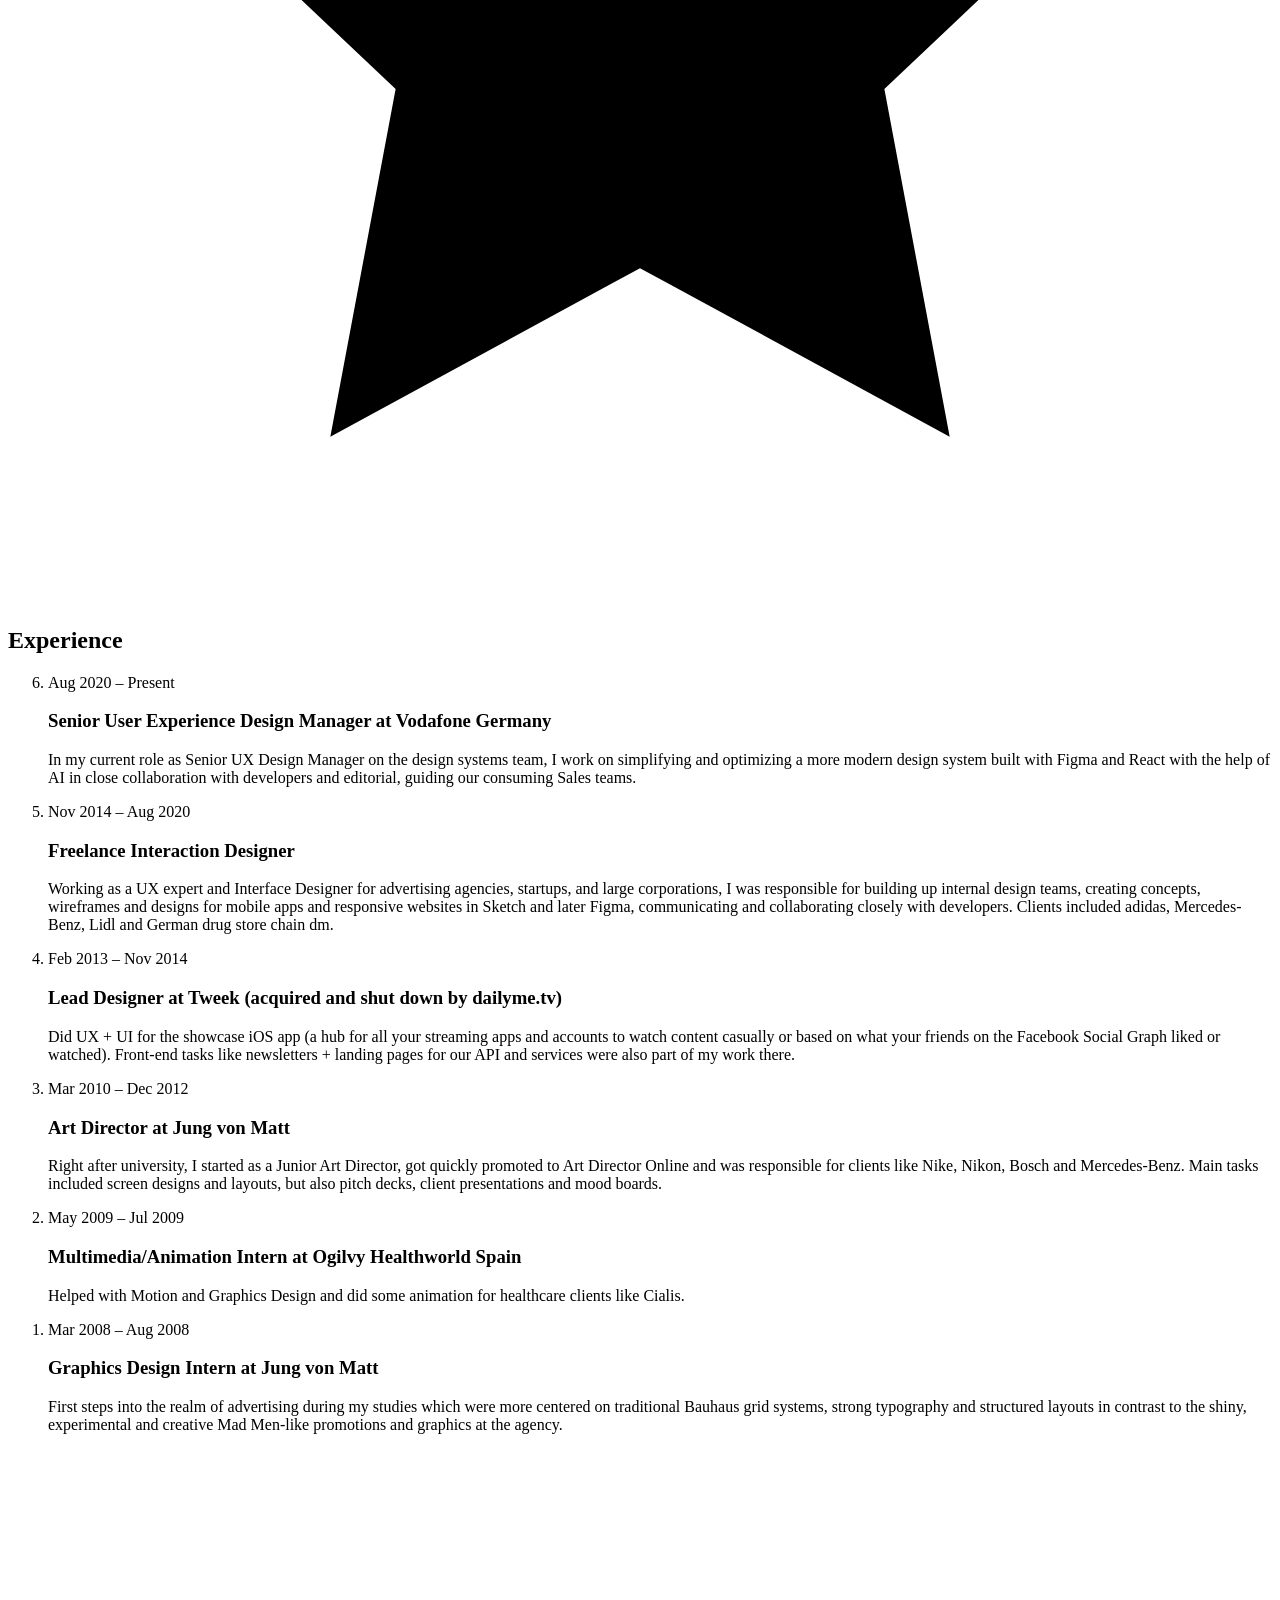
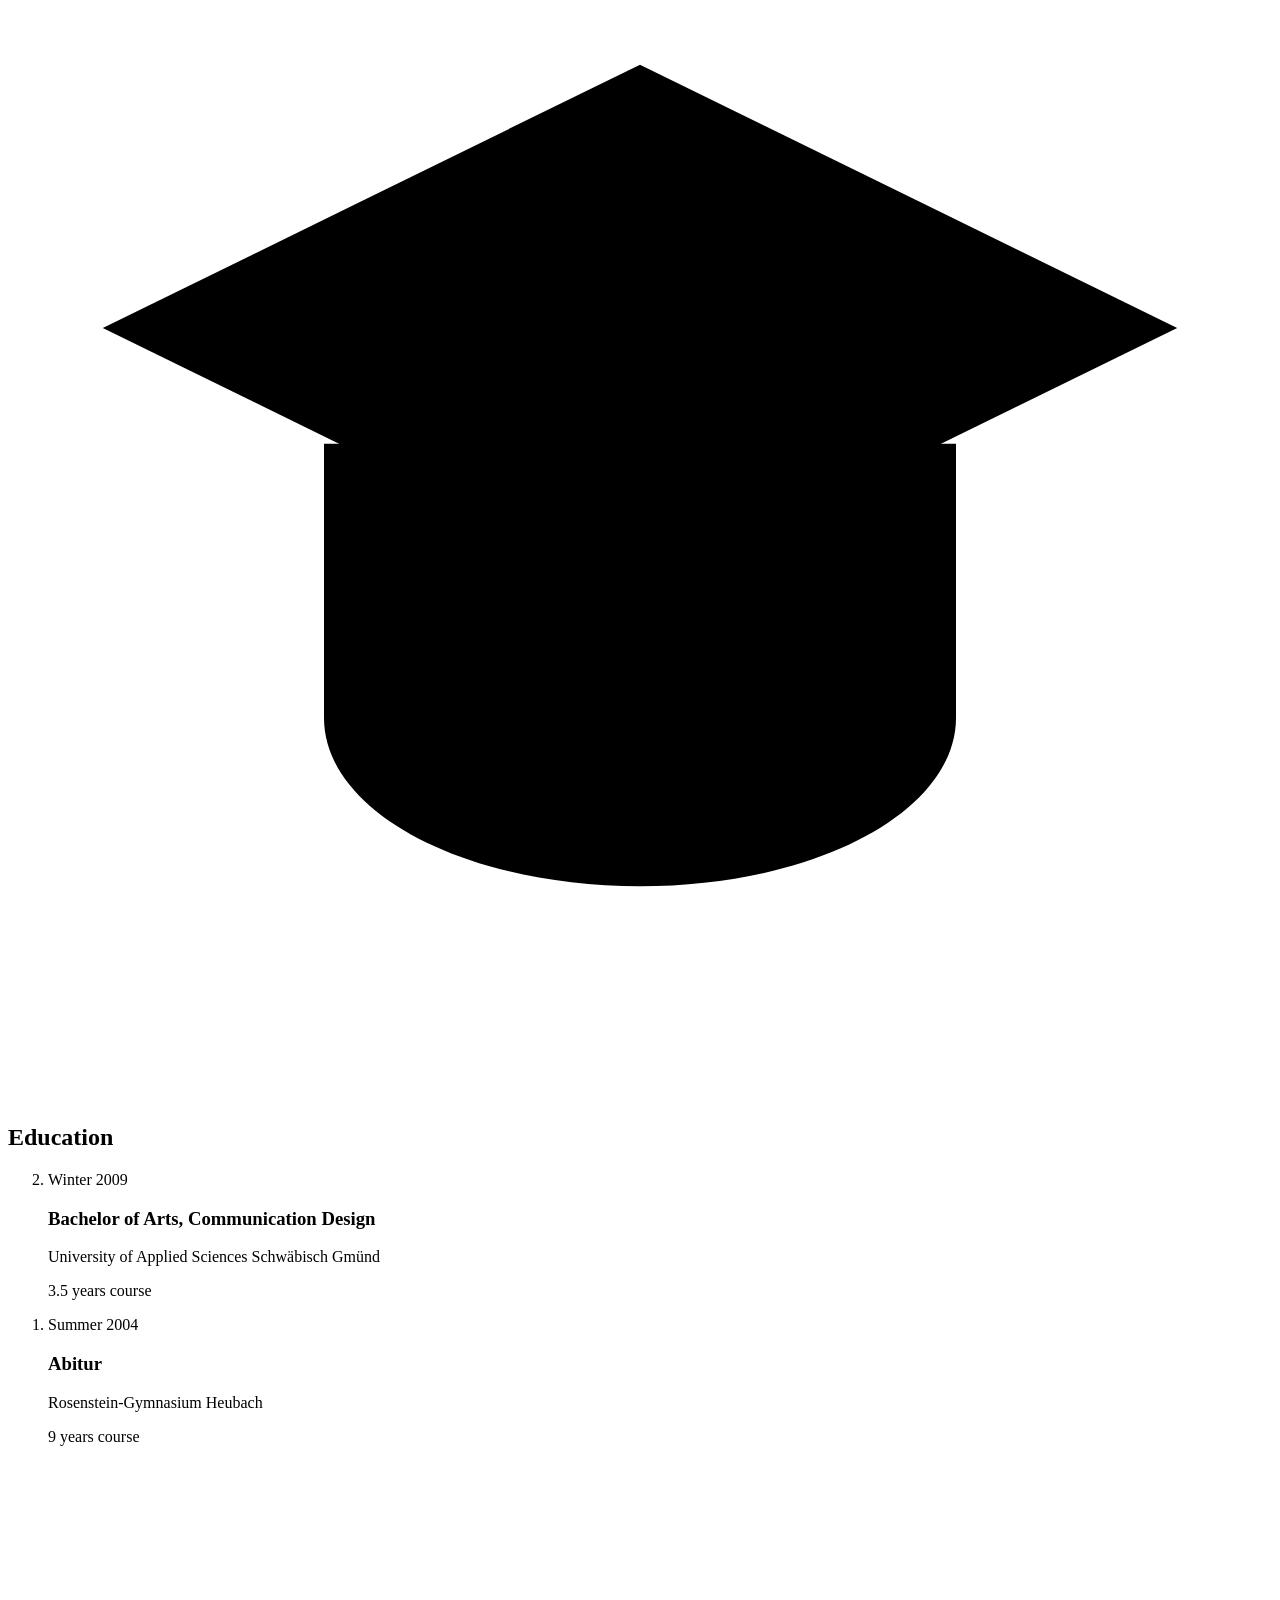
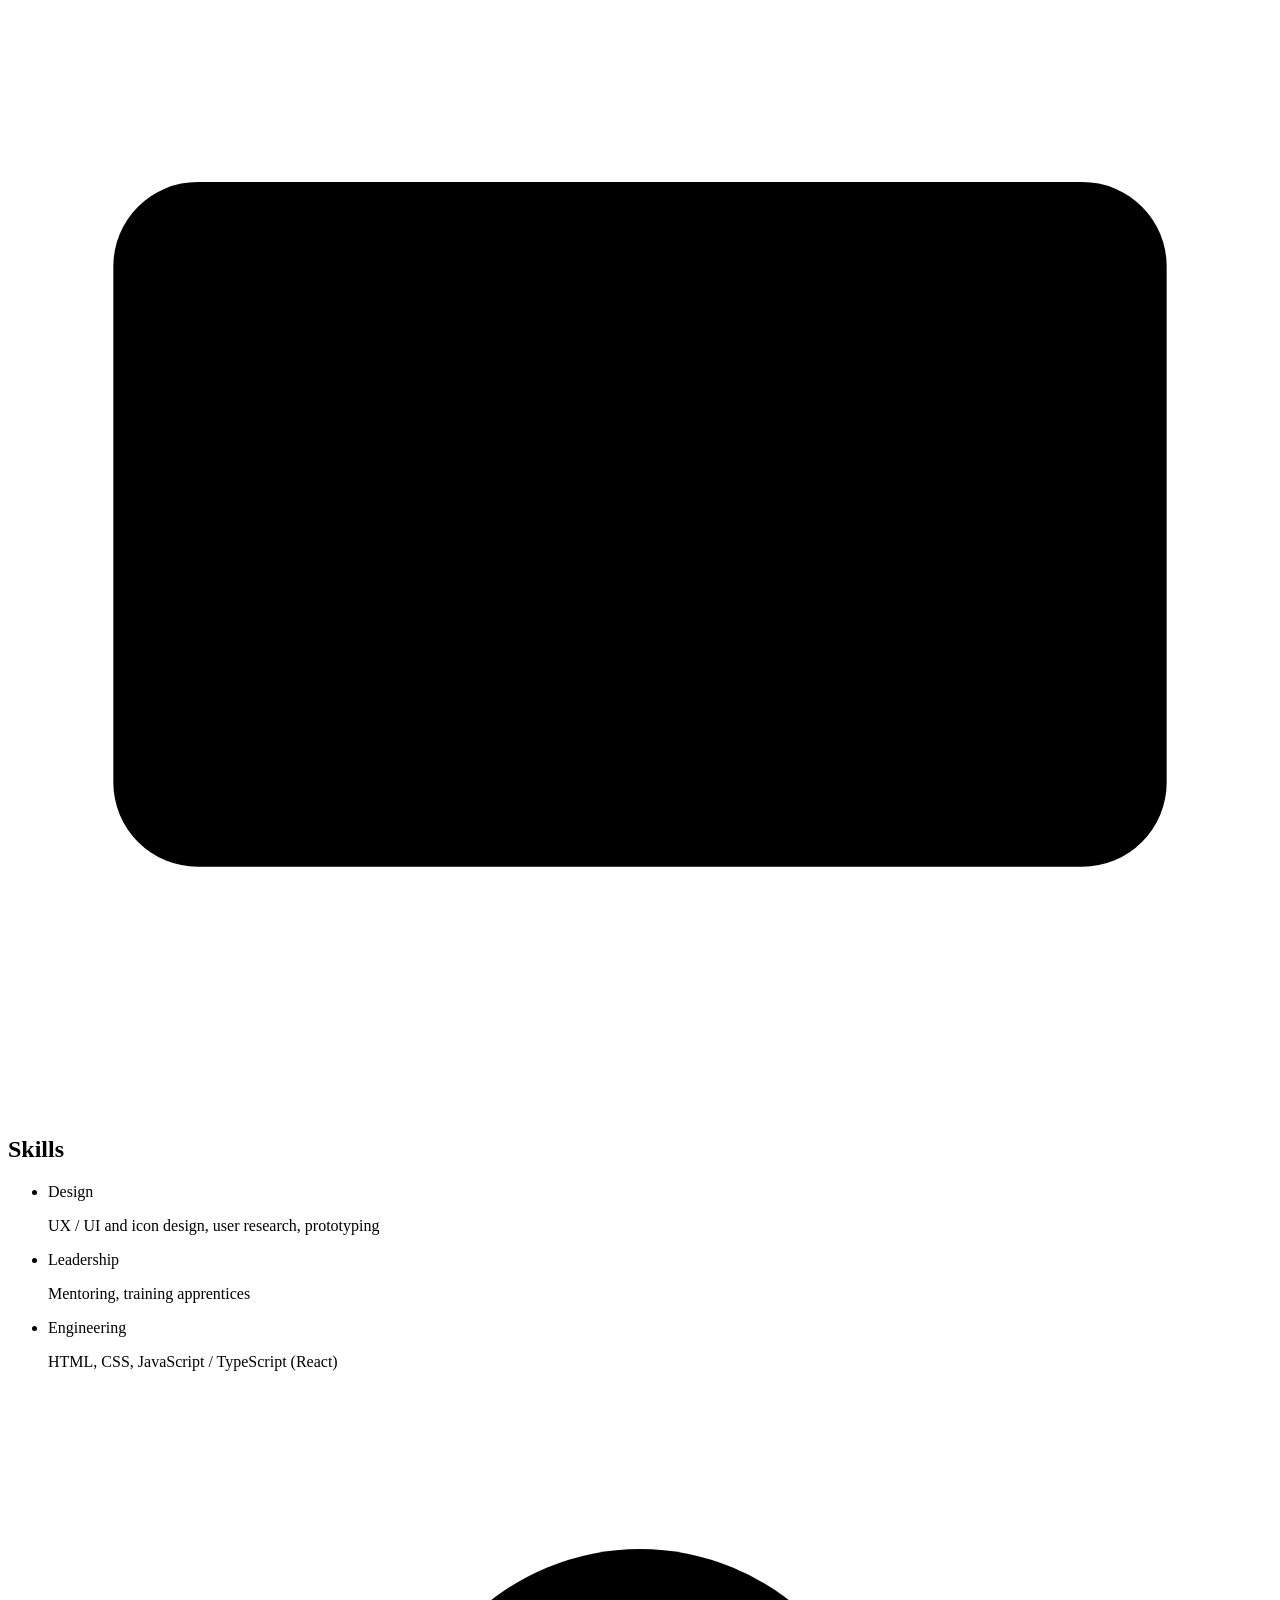
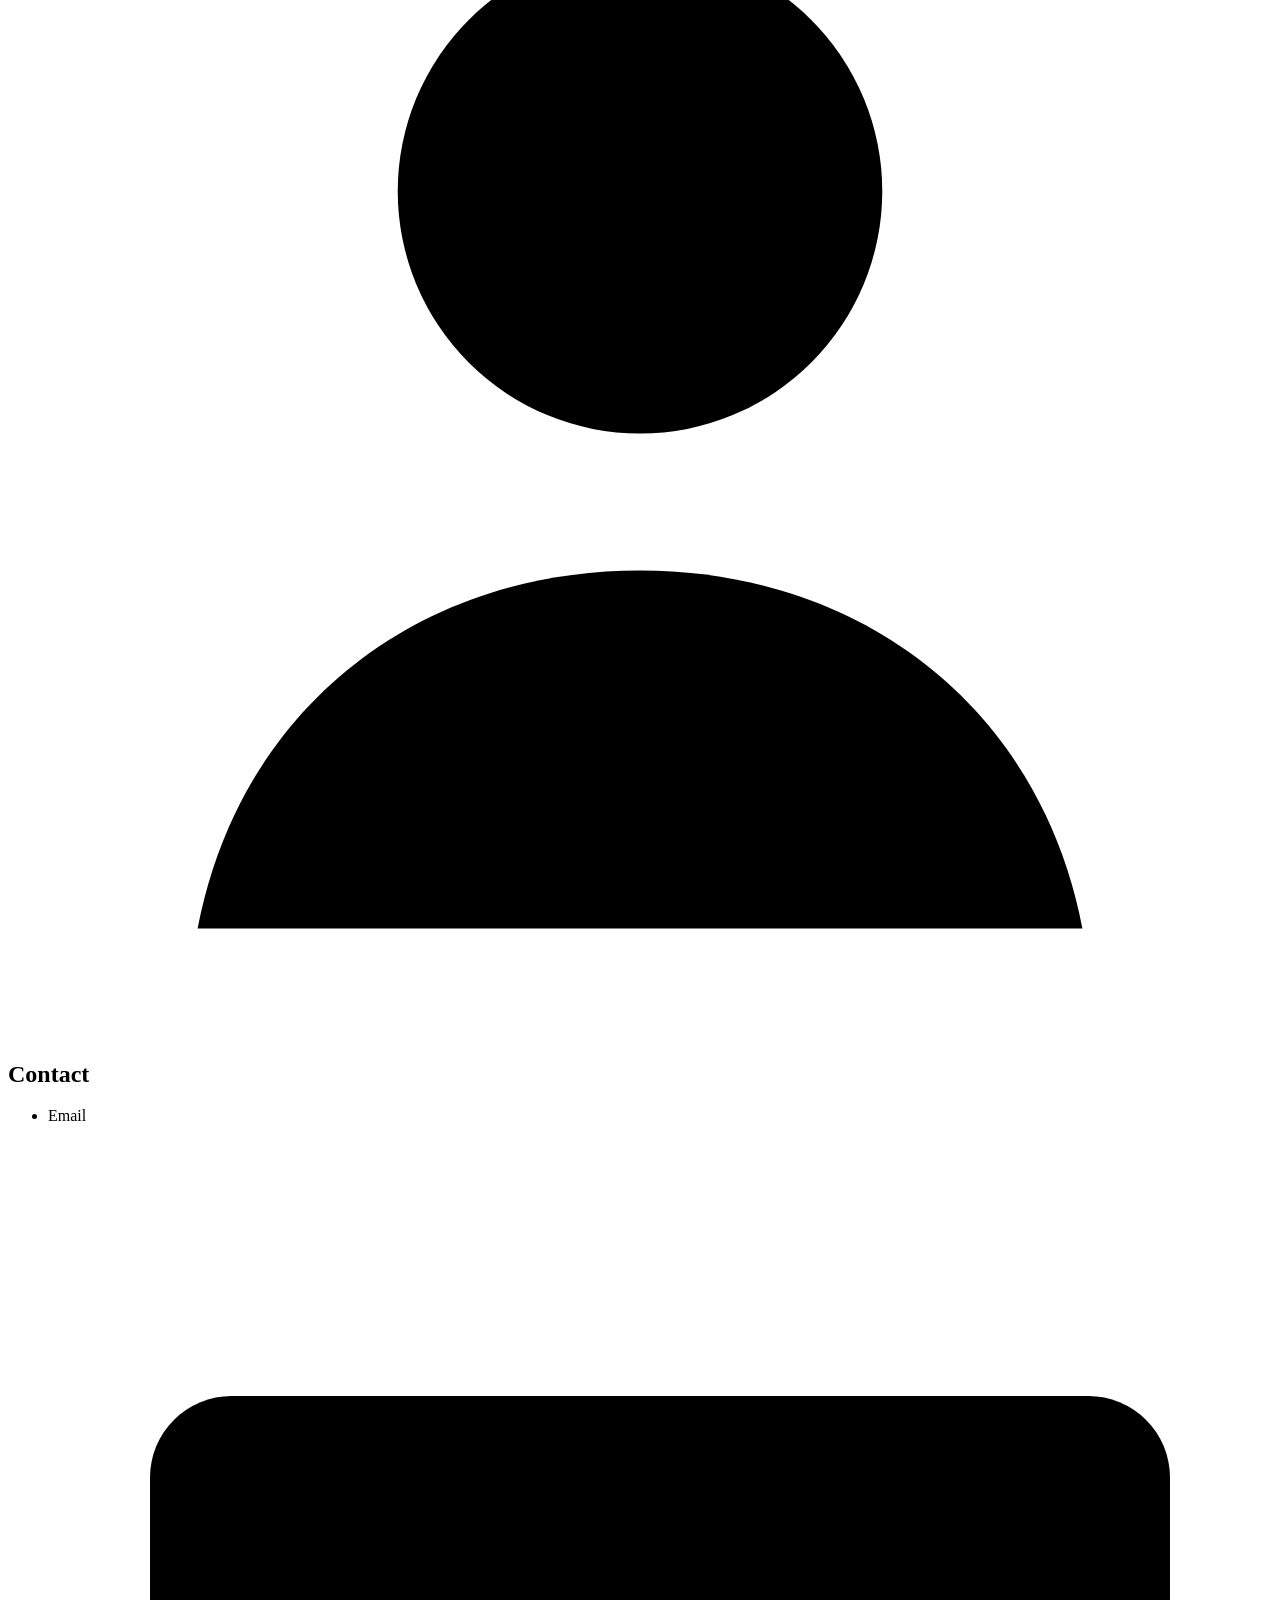
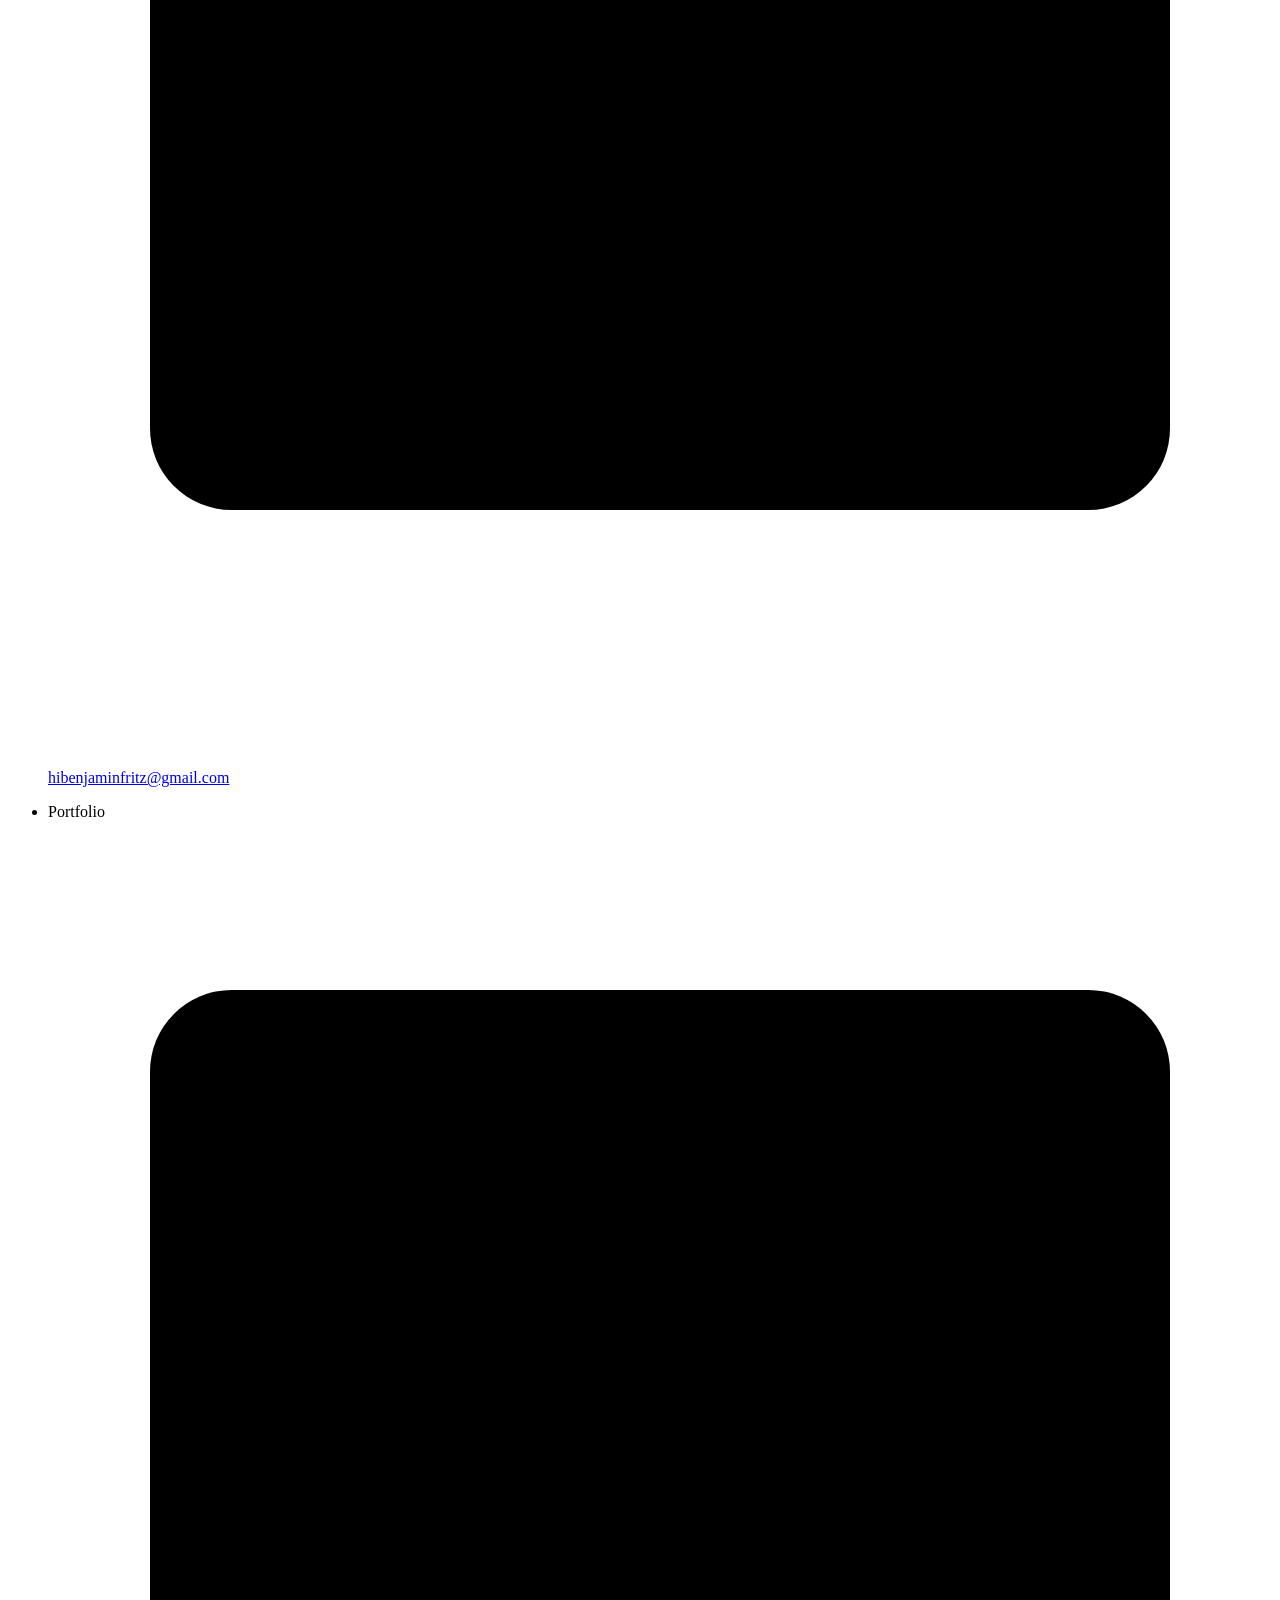
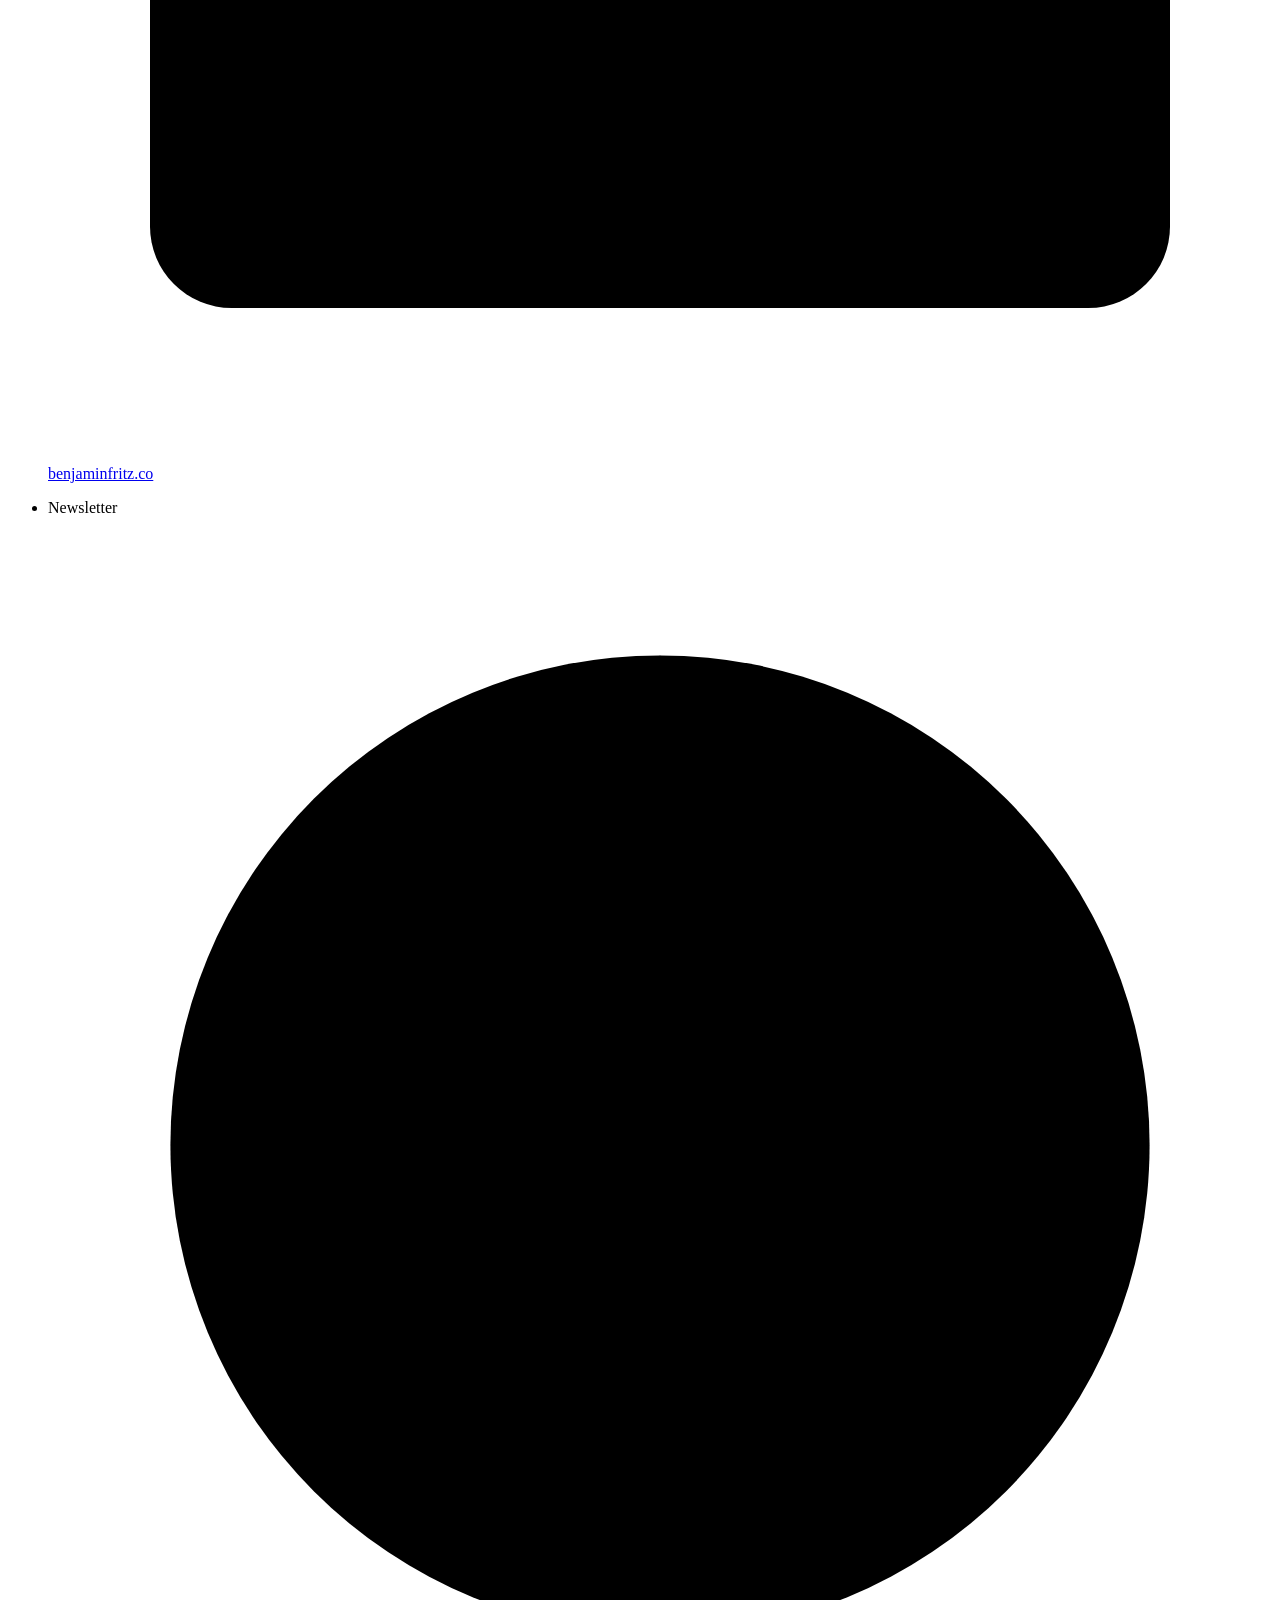
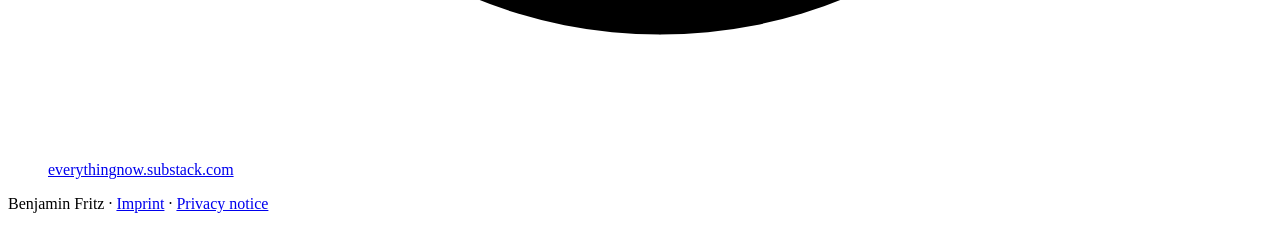
==== commit f11138f1: "Link the CV to benjaminfritz.co From portfolio 6186501." ====
--- a/cv/index.html
+++ b/cv/index.html
@@ -127,7 +127,7 @@
     <h2 id="t-contact"><svg class="i" viewBox="0 0 12 12" aria-hidden="true"><circle cx="6" cy="3.8" r="2.3"/><path d="M1.8 10.8c.4-2.1 2.1-3.4 4.2-3.4s3.8 1.3 4.2 3.4"/></svg>Contact</h2>
     <ul class="rows" role="list">
       <li><p class="when">Email</p><p class="what"><a href="mailto:hibenjaminfritz@gmail.com"><svg class="i" viewBox="0 0 12 12" aria-hidden="true"><rect x="1" y="2.5" width="10" height="7" rx=".8"/><path d="M1.4 3.1L6 6.6l4.6-3.5"/></svg>hibenjaminfritz@gmail.com</a></p></li>
-      <li><p class="when">Portfolio</p><p class="what"><a href="https://benjaminfritz.github.io/" rel="me"><svg class="i" viewBox="0 0 12 12" aria-hidden="true"><rect x="1" y="1.5" width="10" height="9" rx=".8"/><path d="M1 4h10M3 2.75h.01M4.5 2.75h.01"/></svg>benjaminfritz.github.io</a></p></li>
+      <li><p class="when">Portfolio</p><p class="what"><a href="https://benjaminfritz.co/" rel="me"><svg class="i" viewBox="0 0 12 12" aria-hidden="true"><rect x="1" y="1.5" width="10" height="9" rx=".8"/><path d="M1 4h10M3 2.75h.01M4.5 2.75h.01"/></svg>benjaminfritz.co</a></p></li>
       <li><p class="when">Newsletter</p><p class="what"><a href="https://everythingnow.substack.com" rel="me noopener"><svg class="i" viewBox="0 0 12 12" aria-hidden="true"><circle cx="6" cy="6" r="4.8"/><path d="M1.2 6h9.6M6 1.2c1.4 1.4 2 3 2 4.8s-.6 3.4-2 4.8M6 1.2C4.6 2.6 4 4.2 4 6s.6 3.4 2 4.8"/></svg>everythingnow.substack.com</a></p></li>
     </ul>
   </section>
